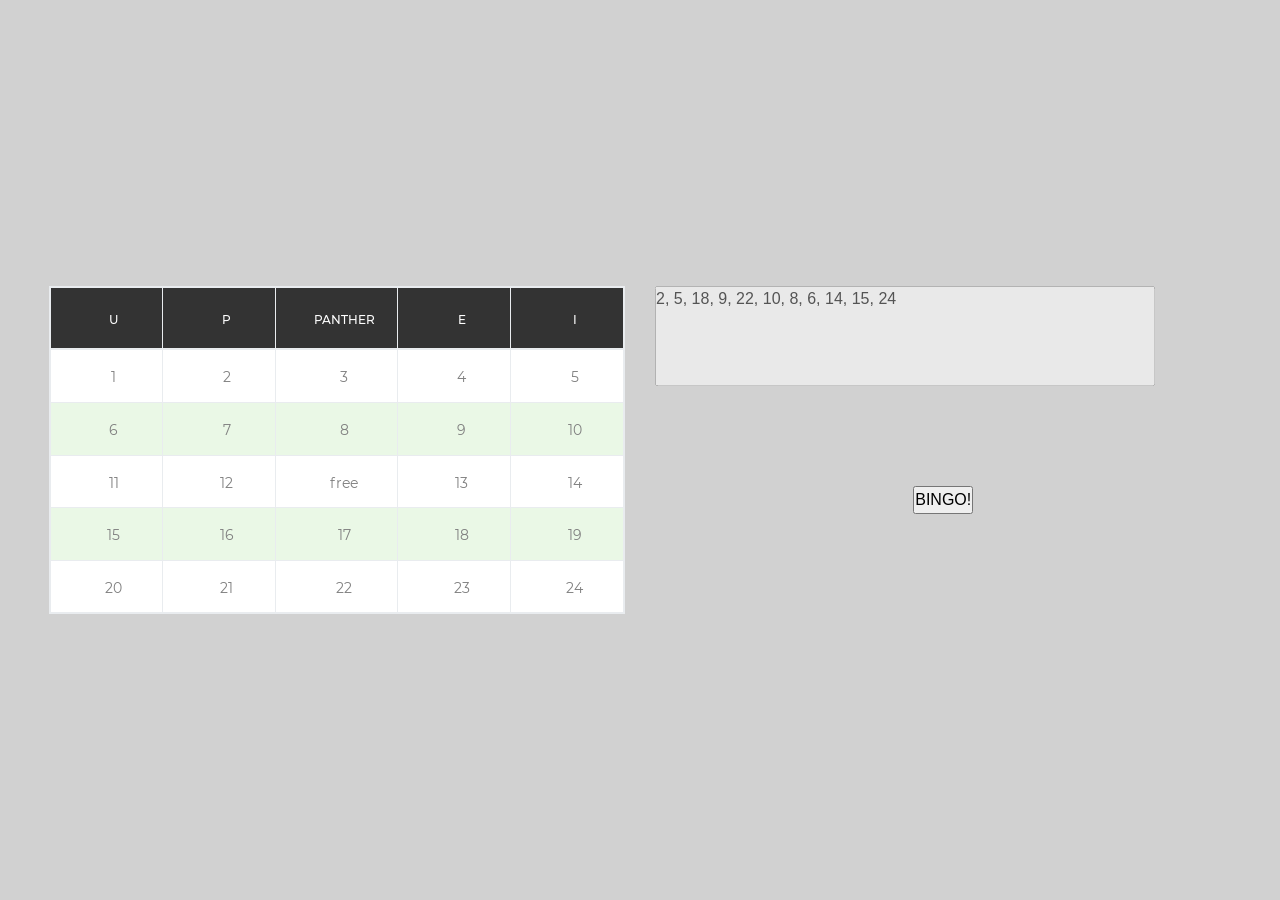
==== index.html @ 962289d4 "Played with layout" ====
<!DOCTYPE html>
<html lang="en">
<head>
	<title>Table V03</title>
	<meta charset="UTF-8">
	<meta name="viewport" content="width=device-width, initial-scale=1">
	<link rel="icon" type="image/png" href="images/icons/favicon.ico"/>
	<link rel="stylesheet" type="text/css" href="vendor/bootstrap/css/bootstrap.min.css">
	<link rel="stylesheet" type="text/css" href="fonts/font-awesome-4.7.0/css/font-awesome.min.css">
	<link rel="stylesheet" type="text/css" href="vendor/animate/animate.css">
	<link rel="stylesheet" type="text/css" href="vendor/select2/select2.min.css">
	<link rel="stylesheet" type="text/css" href="vendor/perfect-scrollbar/perfect-scrollbar.css">
	<link rel="stylesheet" type="text/css" href="css/util.css">
	<link rel="stylesheet" type="text/css" href="css/main.css">

</head>
<body>
	<div class="container-table100">
		<div class="row">
			<div class="col-md-6">
				<div class="table100 ver2 table-bordered">
					<table data-vertable="ver2">
						<thead>
							<tr class="row100 head">
								<th class="column100">U</th>
								<th class="column100">P</th>
								<th class="column100">PANTHER</th>
								<th class="column100">E</th>
								<th class="column100">I</th>
							</tr>
						</thead>
						<tbody>
							<tr class="row100">
								<td class="column100" data-column="column1">1</td>
								<td class="column100" data-column="column2">2</td>
								<td class="column100" data-column="column3">3</td>
								<td class="column100" data-column="column4">4</td>
								<td class="column100" data-column="column5">5</td>
							</tr>

							<tr class="row100">
								<td class="column100" data-column="column1">6</td>
								<td class="column100" data-column="column2">7</td>
								<td class="column100" data-column="column3">8</td>
								<td class="column100" data-column="column4">9</td>
								<td class="column100" data-column="column5">10</td>
							</tr>

							<tr class="row100">
								<td class="column100" data-column="column1">11</td>
								<td class="column100" data-column="column2">12</td>
								<td class="column100" data-column="column3">free</td>
								<td class="column100" data-column="column4">13</td>
								<td class="column100" data-column="column5">14</td>
							</tr>

							<tr class="row100">
								<td class="column100" data-column="column1">15</td>
								<td class="column100" data-column="column2">16</td>
								<td class="column100" data-column="column3">17</td>
								<td class="column100" data-column="column4">18</td>
								<td class="column100" data-column="column5">19</td>
							</tr>

							<tr class="row100">
								<td class="column100" data-column="column1">20</td>
								<td class="column100" data-column="column2">21</td>
								<td class="column100" data-column="column3">22</td>
									<td class="column100" data-column="column4">23</td>
								<td class="column100" data-column="column5">24</td>
							</tr>
						</tbody>
					</table>
				</div>
			</div>
			<div class="col-md-6">
				<textarea disabled="true">2, 5, 18, 9, 22, 10, 8, 6, 14, 15, 24</textarea>
				<div class="bingo-button">				
					<button name="bingo" value="BINGO!">BINGO!</button>
				</div>

			</div>
		</div>
		<!-- <div class="row">
			<div class="col-md-6">
			</div>
		</div> -->
	</div>
	


	<script src="vendor/jquery/jquery-3.2.1.min.js"></script>
	<script src="vendor/bootstrap/js/popper.js"></script>
	<script src="vendor/bootstrap/js/bootstrap.min.js"></script>
	<script src="vendor/select2/select2.min.js"></script>
	<script src="js/main.js"></script>

</body>
</html>
---- vendor/perfect-scrollbar/perfect-scrollbar.css ----
/*
 * Container style
 */
.ps {
  overflow: hidden !important;
  overflow-anchor: none;
  -ms-overflow-style: none;
  touch-action: auto;
  -ms-touch-action: auto;
}

/*
 * Scrollbar rail styles
 */
.ps__rail-x {
  display: none;
  opacity: 0;
  transition: background-color .2s linear, opacity .2s linear;
  -webkit-transition: background-color .2s linear, opacity .2s linear;
  height: 15px;
  /* there must be 'bottom' or 'top' for ps__rail-x */
  bottom: 0px;
  /* please don't change 'position' */
  position: absolute;
}

.ps__rail-y {
  display: none;
  opacity: 0;
  transition: background-color .2s linear, opacity .2s linear;
  -webkit-transition: background-color .2s linear, opacity .2s linear;
  width: 15px;
  /* there must be 'right' or 'left' for ps__rail-y */
  right: 0;
  /* please don't change 'position' */
  position: absolute;
}

.ps--active-x > .ps__rail-x,
.ps--active-y > .ps__rail-y {
  display: block;
  background-color: transparent;
}

.ps:hover > .ps__rail-x,
.ps:hover > .ps__rail-y,
.ps--focus > .ps__rail-x,
.ps--focus > .ps__rail-y,
.ps--scrolling-x > .ps__rail-x,
.ps--scrolling-y > .ps__rail-y {
  opacity: 0.6;
}

.ps__rail-x:hover,
.ps__rail-y:hover,
.ps__rail-x:focus,
.ps__rail-y:focus {
  background-color: #eee;
  opacity: 0.9;
}

/*
 * Scrollbar thumb styles
 */
.ps__thumb-x {
  background-color: #aaa;
  border-radius: 6px;
  transition: background-color .2s linear, height .2s ease-in-out;
  -webkit-transition: background-color .2s linear, height .2s ease-in-out;
  height: 6px;
  /* there must be 'bottom' for ps__thumb-x */
  bottom: 2px;
  /* please don't change 'position' */
  position: absolute;
}

.ps__thumb-y {
  background-color: #aaa;
  border-radius: 6px;
  transition: background-color .2s linear, width .2s ease-in-out;
  -webkit-transition: background-color .2s linear, width .2s ease-in-out;
  width: 6px;
  /* there must be 'right' for ps__thumb-y */
  right: 2px;
  /* please don't change 'position' */
  position: absolute;
}

.ps__rail-x:hover > .ps__thumb-x,
.ps__rail-x:focus > .ps__thumb-x {
  background-color: #999;
  height: 11px;
}

.ps__rail-y:hover > .ps__thumb-y,
.ps__rail-y:focus > .ps__thumb-y {
  background-color: #999;
  width: 11px;
}

/* MS supports */
@supports (-ms-overflow-style: none) {
  .ps {
    overflow: auto !important;
  }
}

@media screen and (-ms-high-contrast: active), (-ms-high-contrast: none) {
  .ps {
    overflow: auto !important;
  }
}
---- css/util.css ----
/*[ FONT SIZE ]
///////////////////////////////////////////////////////////
*/
.fs-1 {font-size: 1px;}
.fs-2 {font-size: 2px;}
.fs-3 {font-size: 3px;}
.fs-4 {font-size: 4px;}
.fs-5 {font-size: 5px;}
.fs-6 {font-size: 6px;}
.fs-7 {font-size: 7px;}
.fs-8 {font-size: 8px;}
.fs-9 {font-size: 9px;}
.fs-10 {font-size: 10px;}
.fs-11 {font-size: 11px;}
.fs-12 {font-size: 12px;}
.fs-13 {font-size: 13px;}
.fs-14 {font-size: 14px;}
.fs-15 {font-size: 15px;}
.fs-16 {font-size: 16px;}
.fs-17 {font-size: 17px;}
.fs-18 {font-size: 18px;}
.fs-19 {font-size: 19px;}
.fs-20 {font-size: 20px;}
.fs-21 {font-size: 21px;}
.fs-22 {font-size: 22px;}
.fs-23 {font-size: 23px;}
.fs-24 {font-size: 24px;}
.fs-25 {font-size: 25px;}
.fs-26 {font-size: 26px;}
.fs-27 {font-size: 27px;}
.fs-28 {font-size: 28px;}
.fs-29 {font-size: 29px;}
.fs-30 {font-size: 30px;}
.fs-31 {font-size: 31px;}
.fs-32 {font-size: 32px;}
.fs-33 {font-size: 33px;}
.fs-34 {font-size: 34px;}
.fs-35 {font-size: 35px;}
.fs-36 {font-size: 36px;}
.fs-37 {font-size: 37px;}
.fs-38 {font-size: 38px;}
.fs-39 {font-size: 39px;}
.fs-40 {font-size: 40px;}
.fs-41 {font-size: 41px;}
.fs-42 {font-size: 42px;}
.fs-43 {font-size: 43px;}
.fs-44 {font-size: 44px;}
.fs-45 {font-size: 45px;}
.fs-46 {font-size: 46px;}
.fs-47 {font-size: 47px;}
.fs-48 {font-size: 48px;}
.fs-49 {font-size: 49px;}
.fs-50 {font-size: 50px;}
.fs-51 {font-size: 51px;}
.fs-52 {font-size: 52px;}
.fs-53 {font-size: 53px;}
.fs-54 {font-size: 54px;}
.fs-55 {font-size: 55px;}
.fs-56 {font-size: 56px;}
.fs-57 {font-size: 57px;}
.fs-58 {font-size: 58px;}
.fs-59 {font-size: 59px;}
.fs-60 {font-size: 60px;}
.fs-61 {font-size: 61px;}
.fs-62 {font-size: 62px;}
.fs-63 {font-size: 63px;}
.fs-64 {font-size: 64px;}
.fs-65 {font-size: 65px;}
.fs-66 {font-size: 66px;}
.fs-67 {font-size: 67px;}
.fs-68 {font-size: 68px;}
.fs-69 {font-size: 69px;}
.fs-70 {font-size: 70px;}
.fs-71 {font-size: 71px;}
.fs-72 {font-size: 72px;}
.fs-73 {font-size: 73px;}
.fs-74 {font-size: 74px;}
.fs-75 {font-size: 75px;}
.fs-76 {font-size: 76px;}
.fs-77 {font-size: 77px;}
.fs-78 {font-size: 78px;}
.fs-79 {font-size: 79px;}
.fs-80 {font-size: 80px;}
.fs-81 {font-size: 81px;}
.fs-82 {font-size: 82px;}
.fs-83 {font-size: 83px;}
.fs-84 {font-size: 84px;}
.fs-85 {font-size: 85px;}
.fs-86 {font-size: 86px;}
.fs-87 {font-size: 87px;}
.fs-88 {font-size: 88px;}
.fs-89 {font-size: 89px;}
.fs-90 {font-size: 90px;}
.fs-91 {font-size: 91px;}
.fs-92 {font-size: 92px;}
.fs-93 {font-size: 93px;}
.fs-94 {font-size: 94px;}
.fs-95 {font-size: 95px;}
.fs-96 {font-size: 96px;}
.fs-97 {font-size: 97px;}
.fs-98 {font-size: 98px;}
.fs-99 {font-size: 99px;}
.fs-100 {font-size: 100px;}
.fs-101 {font-size: 101px;}
.fs-102 {font-size: 102px;}
.fs-103 {font-size: 103px;}
.fs-104 {font-size: 104px;}
.fs-105 {font-size: 105px;}
.fs-106 {font-size: 106px;}
.fs-107 {font-size: 107px;}
.fs-108 {font-size: 108px;}
.fs-109 {font-size: 109px;}
.fs-110 {font-size: 110px;}
.fs-111 {font-size: 111px;}
.fs-112 {font-size: 112px;}
.fs-113 {font-size: 113px;}
.fs-114 {font-size: 114px;}
.fs-115 {font-size: 115px;}
.fs-116 {font-size: 116px;}
.fs-117 {font-size: 117px;}
.fs-118 {font-size: 118px;}
.fs-119 {font-size: 119px;}
.fs-120 {font-size: 120px;}
.fs-121 {font-size: 121px;}
.fs-122 {font-size: 122px;}
.fs-123 {font-size: 123px;}
.fs-124 {font-size: 124px;}
.fs-125 {font-size: 125px;}
.fs-126 {font-size: 126px;}
.fs-127 {font-size: 127px;}
.fs-128 {font-size: 128px;}
.fs-129 {font-size: 129px;}
.fs-130 {font-size: 130px;}
.fs-131 {font-size: 131px;}
.fs-132 {font-size: 132px;}
.fs-133 {font-size: 133px;}
.fs-134 {font-size: 134px;}
.fs-135 {font-size: 135px;}
.fs-136 {font-size: 136px;}
.fs-137 {font-size: 137px;}
.fs-138 {font-size: 138px;}
.fs-139 {font-size: 139px;}
.fs-140 {font-size: 140px;}
.fs-141 {font-size: 141px;}
.fs-142 {font-size: 142px;}
.fs-143 {font-size: 143px;}
.fs-144 {font-size: 144px;}
.fs-145 {font-size: 145px;}
.fs-146 {font-size: 146px;}
.fs-147 {font-size: 147px;}
.fs-148 {font-size: 148px;}
.fs-149 {font-size: 149px;}
.fs-150 {font-size: 150px;}
.fs-151 {font-size: 151px;}
.fs-152 {font-size: 152px;}
.fs-153 {font-size: 153px;}
.fs-154 {font-size: 154px;}
.fs-155 {font-size: 155px;}
.fs-156 {font-size: 156px;}
.fs-157 {font-size: 157px;}
.fs-158 {font-size: 158px;}
.fs-159 {font-size: 159px;}
.fs-160 {font-size: 160px;}
.fs-161 {font-size: 161px;}
.fs-162 {font-size: 162px;}
.fs-163 {font-size: 163px;}
.fs-164 {font-size: 164px;}
.fs-165 {font-size: 165px;}
.fs-166 {font-size: 166px;}
.fs-167 {font-size: 167px;}
.fs-168 {font-size: 168px;}
.fs-169 {font-size: 169px;}
.fs-170 {font-size: 170px;}
.fs-171 {font-size: 171px;}
.fs-172 {font-size: 172px;}
.fs-173 {font-size: 173px;}
.fs-174 {font-size: 174px;}
.fs-175 {font-size: 175px;}
.fs-176 {font-size: 176px;}
.fs-177 {font-size: 177px;}
.fs-178 {font-size: 178px;}
.fs-179 {font-size: 179px;}
.fs-180 {font-size: 180px;}
.fs-181 {font-size: 181px;}
.fs-182 {font-size: 182px;}
.fs-183 {font-size: 183px;}
.fs-184 {font-size: 184px;}
.fs-185 {font-size: 185px;}
.fs-186 {font-size: 186px;}
.fs-187 {font-size: 187px;}
.fs-188 {font-size: 188px;}
.fs-189 {font-size: 189px;}
.fs-190 {font-size: 190px;}
.fs-191 {font-size: 191px;}
.fs-192 {font-size: 192px;}
.fs-193 {font-size: 193px;}
.fs-194 {font-size: 194px;}
.fs-195 {font-size: 195px;}
.fs-196 {font-size: 196px;}
.fs-197 {font-size: 197px;}
.fs-198 {font-size: 198px;}
.fs-199 {font-size: 199px;}
.fs-200 {font-size: 200px;}

/*[ PADDING ]
///////////////////////////////////////////////////////////
*/
.p-t-0 {padding-top: 0px;}
.p-t-1 {padding-top: 1px;}
.p-t-2 {padding-top: 2px;}
.p-t-3 {padding-top: 3px;}
.p-t-4 {padding-top: 4px;}
.p-t-5 {padding-top: 5px;}
.p-t-6 {padding-top: 6px;}
.p-t-7 {padding-top: 7px;}
.p-t-8 {padding-top: 8px;}
.p-t-9 {padding-top: 9px;}
.p-t-10 {padding-top: 10px;}
.p-t-11 {padding-top: 11px;}
.p-t-12 {padding-top: 12px;}
.p-t-13 {padding-top: 13px;}
.p-t-14 {padding-top: 14px;}
.p-t-15 {padding-top: 15px;}
.p-t-16 {padding-top: 16px;}
.p-t-17 {padding-top: 17px;}
.p-t-18 {padding-top: 18px;}
.p-t-19 {padding-top: 19px;}
.p-t-20 {padding-top: 20px;}
.p-t-21 {padding-top: 21px;}
.p-t-22 {padding-top: 22px;}
.p-t-23 {padding-top: 23px;}
.p-t-24 {padding-top: 24px;}
.p-t-25 {padding-top: 25px;}
.p-t-26 {padding-top: 26px;}
.p-t-27 {padding-top: 27px;}
.p-t-28 {padding-top: 28px;}
.p-t-29 {padding-top: 29px;}
.p-t-30 {padding-top: 30px;}
.p-t-31 {padding-top: 31px;}
.p-t-32 {padding-top: 32px;}
.p-t-33 {padding-top: 33px;}
.p-t-34 {padding-top: 34px;}
.p-t-35 {padding-top: 35px;}
.p-t-36 {padding-top: 36px;}
.p-t-37 {padding-top: 37px;}
.p-t-38 {padding-top: 38px;}
.p-t-39 {padding-top: 39px;}
.p-t-40 {padding-top: 40px;}
.p-t-41 {padding-top: 41px;}
.p-t-42 {padding-top: 42px;}
.p-t-43 {padding-top: 43px;}
.p-t-44 {padding-top: 44px;}
.p-t-45 {padding-top: 45px;}
.p-t-46 {padding-top: 46px;}
.p-t-47 {padding-top: 47px;}
.p-t-48 {padding-top: 48px;}
.p-t-49 {padding-top: 49px;}
.p-t-50 {padding-top: 50px;}
.p-t-51 {padding-top: 51px;}
.p-t-52 {padding-top: 52px;}
.p-t-53 {padding-top: 53px;}
.p-t-54 {padding-top: 54px;}
.p-t-55 {padding-top: 55px;}
.p-t-56 {padding-top: 56px;}
.p-t-57 {padding-top: 57px;}
.p-t-58 {padding-top: 58px;}
.p-t-59 {padding-top: 59px;}
.p-t-60 {padding-top: 60px;}
.p-t-61 {padding-top: 61px;}
.p-t-62 {padding-top: 62px;}
.p-t-63 {padding-top: 63px;}
.p-t-64 {padding-top: 64px;}
.p-t-65 {padding-top: 65px;}
.p-t-66 {padding-top: 66px;}
.p-t-67 {padding-top: 67px;}
.p-t-68 {padding-top: 68px;}
.p-t-69 {padding-top: 69px;}
.p-t-70 {padding-top: 70px;}
.p-t-71 {padding-top: 71px;}
.p-t-72 {padding-top: 72px;}
.p-t-73 {padding-top: 73px;}
.p-t-74 {padding-top: 74px;}
.p-t-75 {padding-top: 75px;}
.p-t-76 {padding-top: 76px;}
.p-t-77 {padding-top: 77px;}
.p-t-78 {padding-top: 78px;}
.p-t-79 {padding-top: 79px;}
.p-t-80 {padding-top: 80px;}
.p-t-81 {padding-top: 81px;}
.p-t-82 {padding-top: 82px;}
.p-t-83 {padding-top: 83px;}
.p-t-84 {padding-top: 84px;}
.p-t-85 {padding-top: 85px;}
.p-t-86 {padding-top: 86px;}
.p-t-87 {padding-top: 87px;}
.p-t-88 {padding-top: 88px;}
.p-t-89 {padding-top: 89px;}
.p-t-90 {padding-top: 90px;}
.p-t-91 {padding-top: 91px;}
.p-t-92 {padding-top: 92px;}
.p-t-93 {padding-top: 93px;}
.p-t-94 {padding-top: 94px;}
.p-t-95 {padding-top: 95px;}
.p-t-96 {padding-top: 96px;}
.p-t-97 {padding-top: 97px;}
.p-t-98 {padding-top: 98px;}
.p-t-99 {padding-top: 99px;}
.p-t-100 {padding-top: 100px;}
.p-t-101 {padding-top: 101px;}
.p-t-102 {padding-top: 102px;}
.p-t-103 {padding-top: 103px;}
.p-t-104 {padding-top: 104px;}
.p-t-105 {padding-top: 105px;}
.p-t-106 {padding-top: 106px;}
.p-t-107 {padding-top: 107px;}
.p-t-108 {padding-top: 108px;}
.p-t-109 {padding-top: 109px;}
.p-t-110 {padding-top: 110px;}
.p-t-111 {padding-top: 111px;}
.p-t-112 {padding-top: 112px;}
.p-t-113 {padding-top: 113px;}
.p-t-114 {padding-top: 114px;}
.p-t-115 {padding-top: 115px;}
.p-t-116 {padding-top: 116px;}
.p-t-117 {padding-top: 117px;}
.p-t-118 {padding-top: 118px;}
.p-t-119 {padding-top: 119px;}
.p-t-120 {padding-top: 120px;}
.p-t-121 {padding-top: 121px;}
.p-t-122 {padding-top: 122px;}
.p-t-123 {padding-top: 123px;}
.p-t-124 {padding-top: 124px;}
.p-t-125 {padding-top: 125px;}
.p-t-126 {padding-top: 126px;}
.p-t-127 {padding-top: 127px;}
.p-t-128 {padding-top: 128px;}
.p-t-129 {padding-top: 129px;}
.p-t-130 {padding-top: 130px;}
.p-t-131 {padding-top: 131px;}
.p-t-132 {padding-top: 132px;}
.p-t-133 {padding-top: 133px;}
.p-t-134 {padding-top: 134px;}
.p-t-135 {padding-top: 135px;}
.p-t-136 {padding-top: 136px;}
.p-t-137 {padding-top: 137px;}
.p-t-138 {padding-top: 138px;}
.p-t-139 {padding-top: 139px;}
.p-t-140 {padding-top: 140px;}
.p-t-141 {padding-top: 141px;}
.p-t-142 {padding-top: 142px;}
.p-t-143 {padding-top: 143px;}
.p-t-144 {padding-top: 144px;}
.p-t-145 {padding-top: 145px;}
.p-t-146 {padding-top: 146px;}
.p-t-147 {padding-top: 147px;}
.p-t-148 {padding-top: 148px;}
.p-t-149 {padding-top: 149px;}
.p-t-150 {padding-top: 150px;}
.p-t-151 {padding-top: 151px;}
.p-t-152 {padding-top: 152px;}
.p-t-153 {padding-top: 153px;}
.p-t-154 {padding-top: 154px;}
.p-t-155 {padding-top: 155px;}
.p-t-156 {padding-top: 156px;}
.p-t-157 {padding-top: 157px;}
.p-t-158 {padding-top: 158px;}
.p-t-159 {padding-top: 159px;}
.p-t-160 {padding-top: 160px;}
.p-t-161 {padding-top: 161px;}
.p-t-162 {padding-top: 162px;}
.p-t-163 {padding-top: 163px;}
.p-t-164 {padding-top: 164px;}
.p-t-165 {padding-top: 165px;}
.p-t-166 {padding-top: 166px;}
.p-t-167 {padding-top: 167px;}
.p-t-168 {padding-top: 168px;}
.p-t-169 {padding-top: 169px;}
.p-t-170 {padding-top: 170px;}
.p-t-171 {padding-top: 171px;}
.p-t-172 {padding-top: 172px;}
.p-t-173 {padding-top: 173px;}
.p-t-174 {padding-top: 174px;}
.p-t-175 {padding-top: 175px;}
.p-t-176 {padding-top: 176px;}
.p-t-177 {padding-top: 177px;}
.p-t-178 {padding-top: 178px;}
.p-t-179 {padding-top: 179px;}
.p-t-180 {padding-top: 180px;}
.p-t-181 {padding-top: 181px;}
.p-t-182 {padding-top: 182px;}
.p-t-183 {padding-top: 183px;}
.p-t-184 {padding-top: 184px;}
.p-t-185 {padding-top: 185px;}
.p-t-186 {padding-top: 186px;}
.p-t-187 {padding-top: 187px;}
.p-t-188 {padding-top: 188px;}
.p-t-189 {padding-top: 189px;}
.p-t-190 {padding-top: 190px;}
.p-t-191 {padding-top: 191px;}
.p-t-192 {padding-top: 192px;}
.p-t-193 {padding-top: 193px;}
.p-t-194 {padding-top: 194px;}
.p-t-195 {padding-top: 195px;}
.p-t-196 {padding-top: 196px;}
.p-t-197 {padding-top: 197px;}
.p-t-198 {padding-top: 198px;}
.p-t-199 {padding-top: 199px;}
.p-t-200 {padding-top: 200px;}
.p-t-201 {padding-top: 201px;}
.p-t-202 {padding-top: 202px;}
.p-t-203 {padding-top: 203px;}
.p-t-204 {padding-top: 204px;}
.p-t-205 {padding-top: 205px;}
.p-t-206 {padding-top: 206px;}
.p-t-207 {padding-top: 207px;}
.p-t-208 {padding-top: 208px;}
.p-t-209 {padding-top: 209px;}
.p-t-210 {padding-top: 210px;}
.p-t-211 {padding-top: 211px;}
.p-t-212 {padding-top: 212px;}
.p-t-213 {padding-top: 213px;}
.p-t-214 {padding-top: 214px;}
.p-t-215 {padding-top: 215px;}
.p-t-216 {padding-top: 216px;}
.p-t-217 {padding-top: 217px;}
.p-t-218 {padding-top: 218px;}
.p-t-219 {padding-top: 219px;}
.p-t-220 {padding-top: 220px;}
.p-t-221 {padding-top: 221px;}
.p-t-222 {padding-top: 222px;}
.p-t-223 {padding-top: 223px;}
.p-t-224 {padding-top: 224px;}
.p-t-225 {padding-top: 225px;}
.p-t-226 {padding-top: 226px;}
.p-t-227 {padding-top: 227px;}
.p-t-228 {padding-top: 228px;}
.p-t-229 {padding-top: 229px;}
.p-t-230 {padding-top: 230px;}
.p-t-231 {padding-top: 231px;}
.p-t-232 {padding-top: 232px;}
.p-t-233 {padding-top: 233px;}
.p-t-234 {padding-top: 234px;}
.p-t-235 {padding-top: 235px;}
.p-t-236 {padding-top: 236px;}
.p-t-237 {padding-top: 237px;}
.p-t-238 {padding-top: 238px;}
.p-t-239 {padding-top: 239px;}
.p-t-240 {padding-top: 240px;}
.p-t-241 {padding-top: 241px;}
.p-t-242 {padding-top: 242px;}
.p-t-243 {padding-top: 243px;}
.p-t-244 {padding-top: 244px;}
.p-t-245 {padding-top: 245px;}
.p-t-246 {padding-top: 246px;}
.p-t-247 {padding-top: 247px;}
.p-t-248 {padding-top: 248px;}
.p-t-249 {padding-top: 249px;}
.p-t-250 {padding-top: 250px;}
.p-b-0 {padding-bottom: 0px;}
.p-b-1 {padding-bottom: 1px;}
.p-b-2 {padding-bottom: 2px;}
.p-b-3 {padding-bottom: 3px;}
.p-b-4 {padding-bottom: 4px;}
.p-b-5 {padding-bottom: 5px;}
.p-b-6 {padding-bottom: 6px;}
.p-b-7 {padding-bottom: 7px;}
.p-b-8 {padding-bottom: 8px;}
.p-b-9 {padding-bottom: 9px;}
.p-b-10 {padding-bottom: 10px;}
.p-b-11 {padding-bottom: 11px;}
.p-b-12 {padding-bottom: 12px;}
.p-b-13 {padding-bottom: 13px;}
.p-b-14 {padding-bottom: 14px;}
.p-b-15 {padding-bottom: 15px;}
.p-b-16 {padding-bottom: 16px;}
.p-b-17 {padding-bottom: 17px;}
.p-b-18 {padding-bottom: 18px;}
.p-b-19 {padding-bottom: 19px;}
.p-b-20 {padding-bottom: 20px;}
.p-b-21 {padding-bottom: 21px;}
.p-b-22 {padding-bottom: 22px;}
.p-b-23 {padding-bottom: 23px;}
.p-b-24 {padding-bottom: 24px;}
.p-b-25 {padding-bottom: 25px;}
.p-b-26 {padding-bottom: 26px;}
.p-b-27 {padding-bottom: 27px;}
.p-b-28 {padding-bottom: 28px;}
.p-b-29 {padding-bottom: 29px;}
.p-b-30 {padding-bottom: 30px;}
.p-b-31 {padding-bottom: 31px;}
.p-b-32 {padding-bottom: 32px;}
.p-b-33 {padding-bottom: 33px;}
.p-b-34 {padding-bottom: 34px;}
.p-b-35 {padding-bottom: 35px;}
.p-b-36 {padding-bottom: 36px;}
.p-b-37 {padding-bottom: 37px;}
.p-b-38 {padding-bottom: 38px;}
.p-b-39 {padding-bottom: 39px;}
.p-b-40 {padding-bottom: 40px;}
.p-b-41 {padding-bottom: 41px;}
.p-b-42 {padding-bottom: 42px;}
.p-b-43 {padding-bottom: 43px;}
.p-b-44 {padding-bottom: 44px;}
.p-b-45 {padding-bottom: 45px;}
.p-b-46 {padding-bottom: 46px;}
.p-b-47 {padding-bottom: 47px;}
.p-b-48 {padding-bottom: 48px;}
.p-b-49 {padding-bottom: 49px;}
.p-b-50 {padding-bottom: 50px;}
.p-b-51 {padding-bottom: 51px;}
.p-b-52 {padding-bottom: 52px;}
.p-b-53 {padding-bottom: 53px;}
.p-b-54 {padding-bottom: 54px;}
.p-b-55 {padding-bottom: 55px;}
.p-b-56 {padding-bottom: 56px;}
.p-b-57 {padding-bottom: 57px;}
.p-b-58 {padding-bottom: 58px;}
.p-b-59 {padding-bottom: 59px;}
.p-b-60 {padding-bottom: 60px;}
.p-b-61 {padding-bottom: 61px;}
.p-b-62 {padding-bottom: 62px;}
.p-b-63 {padding-bottom: 63px;}
.p-b-64 {padding-bottom: 64px;}
.p-b-65 {padding-bottom: 65px;}
.p-b-66 {padding-bottom: 66px;}
.p-b-67 {padding-bottom: 67px;}
.p-b-68 {padding-bottom: 68px;}
.p-b-69 {padding-bottom: 69px;}
.p-b-70 {padding-bottom: 70px;}
.p-b-71 {padding-bottom: 71px;}
.p-b-72 {padding-bottom: 72px;}
.p-b-73 {padding-bottom: 73px;}
.p-b-74 {padding-bottom: 74px;}
.p-b-75 {padding-bottom: 75px;}
.p-b-76 {padding-bottom: 76px;}
.p-b-77 {padding-bottom: 77px;}
.p-b-78 {padding-bottom: 78px;}
.p-b-79 {padding-bottom: 79px;}
.p-b-80 {padding-bottom: 80px;}
.p-b-81 {padding-bottom: 81px;}
.p-b-82 {padding-bottom: 82px;}
.p-b-83 {padding-bottom: 83px;}
.p-b-84 {padding-bottom: 84px;}
.p-b-85 {padding-bottom: 85px;}
.p-b-86 {padding-bottom: 86px;}
.p-b-87 {padding-bottom: 87px;}
.p-b-88 {padding-bottom: 88px;}
.p-b-89 {padding-bottom: 89px;}
.p-b-90 {padding-bottom: 90px;}
.p-b-91 {padding-bottom: 91px;}
.p-b-92 {padding-bottom: 92px;}
.p-b-93 {padding-bottom: 93px;}
.p-b-94 {padding-bottom: 94px;}
.p-b-95 {padding-bottom: 95px;}
.p-b-96 {padding-bottom: 96px;}
.p-b-97 {padding-bottom: 97px;}
.p-b-98 {padding-bottom: 98px;}
.p-b-99 {padding-bottom: 99px;}
.p-b-100 {padding-bottom: 100px;}
.p-b-101 {padding-bottom: 101px;}
.p-b-102 {padding-bottom: 102px;}
.p-b-103 {padding-bottom: 103px;}
.p-b-104 {padding-bottom: 104px;}
.p-b-105 {padding-bottom: 105px;}
.p-b-106 {padding-bottom: 106px;}
.p-b-107 {padding-bottom: 107px;}
.p-b-108 {padding-bottom: 108px;}
.p-b-109 {padding-bottom: 109px;}
.p-b-110 {padding-bottom: 110px;}
.p-b-111 {padding-bottom: 111px;}
.p-b-112 {padding-bottom: 112px;}
.p-b-113 {padding-bottom: 113px;}
.p-b-114 {padding-bottom: 114px;}
.p-b-115 {padding-bottom: 115px;}
.p-b-116 {padding-bottom: 116px;}
.p-b-117 {padding-bottom: 117px;}
.p-b-118 {padding-bottom: 118px;}
.p-b-119 {padding-bottom: 119px;}
.p-b-120 {padding-bottom: 120px;}
.p-b-121 {padding-bottom: 121px;}
.p-b-122 {padding-bottom: 122px;}
.p-b-123 {padding-bottom: 123px;}
.p-b-124 {padding-bottom: 124px;}
.p-b-125 {padding-bottom: 125px;}
.p-b-126 {padding-bottom: 126px;}
.p-b-127 {padding-bottom: 127px;}
.p-b-128 {padding-bottom: 128px;}
.p-b-129 {padding-bottom: 129px;}
.p-b-130 {padding-bottom: 130px;}
.p-b-131 {padding-bottom: 131px;}
.p-b-132 {padding-bottom: 132px;}
.p-b-133 {padding-bottom: 133px;}
.p-b-134 {padding-bottom: 134px;}
.p-b-135 {padding-bottom: 135px;}
.p-b-136 {padding-bottom: 136px;}
.p-b-137 {padding-bottom: 137px;}
.p-b-138 {padding-bottom: 138px;}
.p-b-139 {padding-bottom: 139px;}
.p-b-140 {padding-bottom: 140px;}
.p-b-141 {padding-bottom: 141px;}
.p-b-142 {padding-bottom: 142px;}
.p-b-143 {padding-bottom: 143px;}
.p-b-144 {padding-bottom: 144px;}
.p-b-145 {padding-bottom: 145px;}
.p-b-146 {padding-bottom: 146px;}
.p-b-147 {padding-bottom: 147px;}
.p-b-148 {padding-bottom: 148px;}
.p-b-149 {padding-bottom: 149px;}
.p-b-150 {padding-bottom: 150px;}
.p-b-151 {padding-bottom: 151px;}
.p-b-152 {padding-bottom: 152px;}
.p-b-153 {padding-bottom: 153px;}
.p-b-154 {padding-bottom: 154px;}
.p-b-155 {padding-bottom: 155px;}
.p-b-156 {padding-bottom: 156px;}
.p-b-157 {padding-bottom: 157px;}
.p-b-158 {padding-bottom: 158px;}
.p-b-159 {padding-bottom: 159px;}
.p-b-160 {padding-bottom: 160px;}
.p-b-161 {padding-bottom: 161px;}
.p-b-162 {padding-bottom: 162px;}
.p-b-163 {padding-bottom: 163px;}
.p-b-164 {padding-bottom: 164px;}
.p-b-165 {padding-bottom: 165px;}
.p-b-166 {padding-bottom: 166px;}
.p-b-167 {padding-bottom: 167px;}
.p-b-168 {padding-bottom: 168px;}
.p-b-169 {padding-bottom: 169px;}
.p-b-170 {padding-bottom: 170px;}
.p-b-171 {padding-bottom: 171px;}
.p-b-172 {padding-bottom: 172px;}
.p-b-173 {padding-bottom: 173px;}
.p-b-174 {padding-bottom: 174px;}
.p-b-175 {padding-bottom: 175px;}
.p-b-176 {padding-bottom: 176px;}
.p-b-177 {padding-bottom: 177px;}
.p-b-178 {padding-bottom: 178px;}
.p-b-179 {padding-bottom: 179px;}
.p-b-180 {padding-bottom: 180px;}
.p-b-181 {padding-bottom: 181px;}
.p-b-182 {padding-bottom: 182px;}
.p-b-183 {padding-bottom: 183px;}
.p-b-184 {padding-bottom: 184px;}
.p-b-185 {padding-bottom: 185px;}
.p-b-186 {padding-bottom: 186px;}
.p-b-187 {padding-bottom: 187px;}
.p-b-188 {padding-bottom: 188px;}
.p-b-189 {padding-bottom: 189px;}
.p-b-190 {padding-bottom: 190px;}
.p-b-191 {padding-bottom: 191px;}
.p-b-192 {padding-bottom: 192px;}
.p-b-193 {padding-bottom: 193px;}
.p-b-194 {padding-bottom: 194px;}
.p-b-195 {padding-bottom: 195px;}
.p-b-196 {padding-bottom: 196px;}
.p-b-197 {padding-bottom: 197px;}
.p-b-198 {padding-bottom: 198px;}
.p-b-199 {padding-bottom: 199px;}
.p-b-200 {padding-bottom: 200px;}
.p-b-201 {padding-bottom: 201px;}
.p-b-202 {padding-bottom: 202px;}
.p-b-203 {padding-bottom: 203px;}
.p-b-204 {padding-bottom: 204px;}
.p-b-205 {padding-bottom: 205px;}
.p-b-206 {padding-bottom: 206px;}
.p-b-207 {padding-bottom: 207px;}
.p-b-208 {padding-bottom: 208px;}
.p-b-209 {padding-bottom: 209px;}
.p-b-210 {padding-bottom: 210px;}
.p-b-211 {padding-bottom: 211px;}
.p-b-212 {padding-bottom: 212px;}
.p-b-213 {padding-bottom: 213px;}
.p-b-214 {padding-bottom: 214px;}
.p-b-215 {padding-bottom: 215px;}
.p-b-216 {padding-bottom: 216px;}
.p-b-217 {padding-bottom: 217px;}
.p-b-218 {padding-bottom: 218px;}
.p-b-219 {padding-bottom: 219px;}
.p-b-220 {padding-bottom: 220px;}
.p-b-221 {padding-bottom: 221px;}
.p-b-222 {padding-bottom: 222px;}
.p-b-223 {padding-bottom: 223px;}
.p-b-224 {padding-bottom: 224px;}
.p-b-225 {padding-bottom: 225px;}
.p-b-226 {padding-bottom: 226px;}
.p-b-227 {padding-bottom: 227px;}
.p-b-228 {padding-bottom: 228px;}
.p-b-229 {padding-bottom: 229px;}
.p-b-230 {padding-bottom: 230px;}
.p-b-231 {padding-bottom: 231px;}
.p-b-232 {padding-bottom: 232px;}
.p-b-233 {padding-bottom: 233px;}
.p-b-234 {padding-bottom: 234px;}
.p-b-235 {padding-bottom: 235px;}
.p-b-236 {padding-bottom: 236px;}
.p-b-237 {padding-bottom: 237px;}
.p-b-238 {padding-bottom: 238px;}
.p-b-239 {padding-bottom: 239px;}
.p-b-240 {padding-bottom: 240px;}
.p-b-241 {padding-bottom: 241px;}
.p-b-242 {padding-bottom: 242px;}
.p-b-243 {padding-bottom: 243px;}
.p-b-244 {padding-bottom: 244px;}
.p-b-245 {padding-bottom: 245px;}
.p-b-246 {padding-bottom: 246px;}
.p-b-247 {padding-bottom: 247px;}
.p-b-248 {padding-bottom: 248px;}
.p-b-249 {padding-bottom: 249px;}
.p-b-250 {padding-bottom: 250px;}
.p-l-0 {padding-left: 0px;}
.p-l-1 {padding-left: 1px;}
.p-l-2 {padding-left: 2px;}
.p-l-3 {padding-left: 3px;}
.p-l-4 {padding-left: 4px;}
.p-l-5 {padding-left: 5px;}
.p-l-6 {padding-left: 6px;}
.p-l-7 {padding-left: 7px;}
.p-l-8 {padding-left: 8px;}
.p-l-9 {padding-left: 9px;}
.p-l-10 {padding-left: 10px;}
.p-l-11 {padding-left: 11px;}
.p-l-12 {padding-left: 12px;}
.p-l-13 {padding-left: 13px;}
.p-l-14 {padding-left: 14px;}
.p-l-15 {padding-left: 15px;}
.p-l-16 {padding-left: 16px;}
.p-l-17 {padding-left: 17px;}
.p-l-18 {padding-left: 18px;}
.p-l-19 {padding-left: 19px;}
.p-l-20 {padding-left: 20px;}
.p-l-21 {padding-left: 21px;}
.p-l-22 {padding-left: 22px;}
.p-l-23 {padding-left: 23px;}
.p-l-24 {padding-left: 24px;}
.p-l-25 {padding-left: 25px;}
.p-l-26 {padding-left: 26px;}
.p-l-27 {padding-left: 27px;}
.p-l-28 {padding-left: 28px;}
.p-l-29 {padding-left: 29px;}
.p-l-30 {padding-left: 30px;}
.p-l-31 {padding-left: 31px;}
.p-l-32 {padding-left: 32px;}
.p-l-33 {padding-left: 33px;}
.p-l-34 {padding-left: 34px;}
.p-l-35 {padding-left: 35px;}
.p-l-36 {padding-left: 36px;}
.p-l-37 {padding-left: 37px;}
.p-l-38 {padding-left: 38px;}
.p-l-39 {padding-left: 39px;}
.p-l-40 {padding-left: 40px;}
.p-l-41 {padding-left: 41px;}
.p-l-42 {padding-left: 42px;}
.p-l-43 {padding-left: 43px;}
.p-l-44 {padding-left: 44px;}
.p-l-45 {padding-left: 45px;}
.p-l-46 {padding-left: 46px;}
.p-l-47 {padding-left: 47px;}
.p-l-48 {padding-left: 48px;}
.p-l-49 {padding-left: 49px;}
.p-l-50 {padding-left: 50px;}
.p-l-51 {padding-left: 51px;}
.p-l-52 {padding-left: 52px;}
.p-l-53 {padding-left: 53px;}
.p-l-54 {padding-left: 54px;}
.p-l-55 {padding-left: 55px;}
.p-l-56 {padding-left: 56px;}
.p-l-57 {padding-left: 57px;}
.p-l-58 {padding-left: 58px;}
.p-l-59 {padding-left: 59px;}
.p-l-60 {padding-left: 60px;}
.p-l-61 {padding-left: 61px;}
.p-l-62 {padding-left: 62px;}
.p-l-63 {padding-left: 63px;}
.p-l-64 {padding-left: 64px;}
.p-l-65 {padding-left: 65px;}
.p-l-66 {padding-left: 66px;}
.p-l-67 {padding-left: 67px;}
.p-l-68 {padding-left: 68px;}
.p-l-69 {padding-left: 69px;}
.p-l-70 {padding-left: 70px;}
.p-l-71 {padding-left: 71px;}
.p-l-72 {padding-left: 72px;}
.p-l-73 {padding-left: 73px;}
.p-l-74 {padding-left: 74px;}
.p-l-75 {padding-left: 75px;}
.p-l-76 {padding-left: 76px;}
.p-l-77 {padding-left: 77px;}
.p-l-78 {padding-left: 78px;}
.p-l-79 {padding-left: 79px;}
.p-l-80 {padding-left: 80px;}
.p-l-81 {padding-left: 81px;}
.p-l-82 {padding-left: 82px;}
.p-l-83 {padding-left: 83px;}
.p-l-84 {padding-left: 84px;}
.p-l-85 {padding-left: 85px;}
.p-l-86 {padding-left: 86px;}
.p-l-87 {padding-left: 87px;}
.p-l-88 {padding-left: 88px;}
.p-l-89 {padding-left: 89px;}
.p-l-90 {padding-left: 90px;}
.p-l-91 {padding-left: 91px;}
.p-l-92 {padding-left: 92px;}
.p-l-93 {padding-left: 93px;}
.p-l-94 {padding-left: 94px;}
.p-l-95 {padding-left: 95px;}
.p-l-96 {padding-left: 96px;}
.p-l-97 {padding-left: 97px;}
.p-l-98 {padding-left: 98px;}
.p-l-99 {padding-left: 99px;}
.p-l-100 {padding-left: 100px;}
.p-l-101 {padding-left: 101px;}
.p-l-102 {padding-left: 102px;}
.p-l-103 {padding-left: 103px;}
.p-l-104 {padding-left: 104px;}
.p-l-105 {padding-left: 105px;}
.p-l-106 {padding-left: 106px;}
.p-l-107 {padding-left: 107px;}
.p-l-108 {padding-left: 108px;}
.p-l-109 {padding-left: 109px;}
.p-l-110 {padding-left: 110px;}
.p-l-111 {padding-left: 111px;}
.p-l-112 {padding-left: 112px;}
.p-l-113 {padding-left: 113px;}
.p-l-114 {padding-left: 114px;}
.p-l-115 {padding-left: 115px;}
.p-l-116 {padding-left: 116px;}
.p-l-117 {padding-left: 117px;}
.p-l-118 {padding-left: 118px;}
.p-l-119 {padding-left: 119px;}
.p-l-120 {padding-left: 120px;}
.p-l-121 {padding-left: 121px;}
.p-l-122 {padding-left: 122px;}
.p-l-123 {padding-left: 123px;}
.p-l-124 {padding-left: 124px;}
.p-l-125 {padding-left: 125px;}
.p-l-126 {padding-left: 126px;}
.p-l-127 {padding-left: 127px;}
.p-l-128 {padding-left: 128px;}
.p-l-129 {padding-left: 129px;}
.p-l-130 {padding-left: 130px;}
.p-l-131 {padding-left: 131px;}
.p-l-132 {padding-left: 132px;}
.p-l-133 {padding-left: 133px;}
.p-l-134 {padding-left: 134px;}
.p-l-135 {padding-left: 135px;}
.p-l-136 {padding-left: 136px;}
.p-l-137 {padding-left: 137px;}
.p-l-138 {padding-left: 138px;}
.p-l-139 {padding-left: 139px;}
.p-l-140 {padding-left: 140px;}
.p-l-141 {padding-left: 141px;}
.p-l-142 {padding-left: 142px;}
.p-l-143 {padding-left: 143px;}
.p-l-144 {padding-left: 144px;}
.p-l-145 {padding-left: 145px;}
.p-l-146 {padding-left: 146px;}
.p-l-147 {padding-left: 147px;}
.p-l-148 {padding-left: 148px;}
.p-l-149 {padding-left: 149px;}
.p-l-150 {padding-left: 150px;}
.p-l-151 {padding-left: 151px;}
.p-l-152 {padding-left: 152px;}
.p-l-153 {padding-left: 153px;}
.p-l-154 {padding-left: 154px;}
.p-l-155 {padding-left: 155px;}
.p-l-156 {padding-left: 156px;}
.p-l-157 {padding-left: 157px;}
.p-l-158 {padding-left: 158px;}
.p-l-159 {padding-left: 159px;}
.p-l-160 {padding-left: 160px;}
.p-l-161 {padding-left: 161px;}
.p-l-162 {padding-left: 162px;}
.p-l-163 {padding-left: 163px;}
.p-l-164 {padding-left: 164px;}
.p-l-165 {padding-left: 165px;}
.p-l-166 {padding-left: 166px;}
.p-l-167 {padding-left: 167px;}
.p-l-168 {padding-left: 168px;}
.p-l-169 {padding-left: 169px;}
.p-l-170 {padding-left: 170px;}
.p-l-171 {padding-left: 171px;}
.p-l-172 {padding-left: 172px;}
.p-l-173 {padding-left: 173px;}
.p-l-174 {padding-left: 174px;}
.p-l-175 {padding-left: 175px;}
.p-l-176 {padding-left: 176px;}
.p-l-177 {padding-left: 177px;}
.p-l-178 {padding-left: 178px;}
.p-l-179 {padding-left: 179px;}
.p-l-180 {padding-left: 180px;}
.p-l-181 {padding-left: 181px;}
.p-l-182 {padding-left: 182px;}
.p-l-183 {padding-left: 183px;}
.p-l-184 {padding-left: 184px;}
.p-l-185 {padding-left: 185px;}
.p-l-186 {padding-left: 186px;}
.p-l-187 {padding-left: 187px;}
.p-l-188 {padding-left: 188px;}
.p-l-189 {padding-left: 189px;}
.p-l-190 {padding-left: 190px;}
.p-l-191 {padding-left: 191px;}
.p-l-192 {padding-left: 192px;}
.p-l-193 {padding-left: 193px;}
.p-l-194 {padding-left: 194px;}
.p-l-195 {padding-left: 195px;}
.p-l-196 {padding-left: 196px;}
.p-l-197 {padding-left: 197px;}
.p-l-198 {padding-left: 198px;}
.p-l-199 {padding-left: 199px;}
.p-l-200 {padding-left: 200px;}
.p-l-201 {padding-left: 201px;}
.p-l-202 {padding-left: 202px;}
.p-l-203 {padding-left: 203px;}
.p-l-204 {padding-left: 204px;}
.p-l-205 {padding-left: 205px;}
.p-l-206 {padding-left: 206px;}
.p-l-207 {padding-left: 207px;}
.p-l-208 {padding-left: 208px;}
.p-l-209 {padding-left: 209px;}
.p-l-210 {padding-left: 210px;}
.p-l-211 {padding-left: 211px;}
.p-l-212 {padding-left: 212px;}
.p-l-213 {padding-left: 213px;}
.p-l-214 {padding-left: 214px;}
.p-l-215 {padding-left: 215px;}
.p-l-216 {padding-left: 216px;}
.p-l-217 {padding-left: 217px;}
.p-l-218 {padding-left: 218px;}
.p-l-219 {padding-left: 219px;}
.p-l-220 {padding-left: 220px;}
.p-l-221 {padding-left: 221px;}
.p-l-222 {padding-left: 222px;}
.p-l-223 {padding-left: 223px;}
.p-l-224 {padding-left: 224px;}
.p-l-225 {padding-left: 225px;}
.p-l-226 {padding-left: 226px;}
.p-l-227 {padding-left: 227px;}
.p-l-228 {padding-left: 228px;}
.p-l-229 {padding-left: 229px;}
.p-l-230 {padding-left: 230px;}
.p-l-231 {padding-left: 231px;}
.p-l-232 {padding-left: 232px;}
.p-l-233 {padding-left: 233px;}
.p-l-234 {padding-left: 234px;}
.p-l-235 {padding-left: 235px;}
.p-l-236 {padding-left: 236px;}
.p-l-237 {padding-left: 237px;}
.p-l-238 {padding-left: 238px;}
.p-l-239 {padding-left: 239px;}
.p-l-240 {padding-left: 240px;}
.p-l-241 {padding-left: 241px;}
.p-l-242 {padding-left: 242px;}
.p-l-243 {padding-left: 243px;}
.p-l-244 {padding-left: 244px;}
.p-l-245 {padding-left: 245px;}
.p-l-246 {padding-left: 246px;}
.p-l-247 {padding-left: 247px;}
.p-l-248 {padding-left: 248px;}
.p-l-249 {padding-left: 249px;}
.p-l-250 {padding-left: 250px;}
.p-r-0 {padding-right: 0px;}
.p-r-1 {padding-right: 1px;}
.p-r-2 {padding-right: 2px;}
.p-r-3 {padding-right: 3px;}
.p-r-4 {padding-right: 4px;}
.p-r-5 {padding-right: 5px;}
.p-r-6 {padding-right: 6px;}
.p-r-7 {padding-right: 7px;}
.p-r-8 {padding-right: 8px;}
.p-r-9 {padding-right: 9px;}
.p-r-10 {padding-right: 10px;}
.p-r-11 {padding-right: 11px;}
.p-r-12 {padding-right: 12px;}
.p-r-13 {padding-right: 13px;}
.p-r-14 {padding-right: 14px;}
.p-r-15 {padding-right: 15px;}
.p-r-16 {padding-right: 16px;}
.p-r-17 {padding-right: 17px;}
.p-r-18 {padding-right: 18px;}
.p-r-19 {padding-right: 19px;}
.p-r-20 {padding-right: 20px;}
.p-r-21 {padding-right: 21px;}
.p-r-22 {padding-right: 22px;}
.p-r-23 {padding-right: 23px;}
.p-r-24 {padding-right: 24px;}
.p-r-25 {padding-right: 25px;}
.p-r-26 {padding-right: 26px;}
.p-r-27 {padding-right: 27px;}
.p-r-28 {padding-right: 28px;}
.p-r-29 {padding-right: 29px;}
.p-r-30 {padding-right: 30px;}
.p-r-31 {padding-right: 31px;}
.p-r-32 {padding-right: 32px;}
.p-r-33 {padding-right: 33px;}
.p-r-34 {padding-right: 34px;}
.p-r-35 {padding-right: 35px;}
.p-r-36 {padding-right: 36px;}
.p-r-37 {padding-right: 37px;}
.p-r-38 {padding-right: 38px;}
.p-r-39 {padding-right: 39px;}
.p-r-40 {padding-right: 40px;}
.p-r-41 {padding-right: 41px;}
.p-r-42 {padding-right: 42px;}
.p-r-43 {padding-right: 43px;}
.p-r-44 {padding-right: 44px;}
.p-r-45 {padding-right: 45px;}
.p-r-46 {padding-right: 46px;}
.p-r-47 {padding-right: 47px;}
.p-r-48 {padding-right: 48px;}
.p-r-49 {padding-right: 49px;}
.p-r-50 {padding-right: 50px;}
.p-r-51 {padding-right: 51px;}
.p-r-52 {padding-right: 52px;}
.p-r-53 {padding-right: 53px;}
.p-r-54 {padding-right: 54px;}
.p-r-55 {padding-right: 55px;}
.p-r-56 {padding-right: 56px;}
.p-r-57 {padding-right: 57px;}
.p-r-58 {padding-right: 58px;}
.p-r-59 {padding-right: 59px;}
.p-r-60 {padding-right: 60px;}
.p-r-61 {padding-right: 61px;}
.p-r-62 {padding-right: 62px;}
.p-r-63 {padding-right: 63px;}
.p-r-64 {padding-right: 64px;}
.p-r-65 {padding-right: 65px;}
.p-r-66 {padding-right: 66px;}
.p-r-67 {padding-right: 67px;}
.p-r-68 {padding-right: 68px;}
.p-r-69 {padding-right: 69px;}
.p-r-70 {padding-right: 70px;}
.p-r-71 {padding-right: 71px;}
.p-r-72 {padding-right: 72px;}
.p-r-73 {padding-right: 73px;}
.p-r-74 {padding-right: 74px;}
.p-r-75 {padding-right: 75px;}
.p-r-76 {padding-right: 76px;}
.p-r-77 {padding-right: 77px;}
.p-r-78 {padding-right: 78px;}
.p-r-79 {padding-right: 79px;}
.p-r-80 {padding-right: 80px;}
.p-r-81 {padding-right: 81px;}
.p-r-82 {padding-right: 82px;}
.p-r-83 {padding-right: 83px;}
.p-r-84 {padding-right: 84px;}
.p-r-85 {padding-right: 85px;}
.p-r-86 {padding-right: 86px;}
.p-r-87 {padding-right: 87px;}
.p-r-88 {padding-right: 88px;}
.p-r-89 {padding-right: 89px;}
.p-r-90 {padding-right: 90px;}
.p-r-91 {padding-right: 91px;}
.p-r-92 {padding-right: 92px;}
.p-r-93 {padding-right: 93px;}
.p-r-94 {padding-right: 94px;}
.p-r-95 {padding-right: 95px;}
.p-r-96 {padding-right: 96px;}
.p-r-97 {padding-right: 97px;}
.p-r-98 {padding-right: 98px;}
.p-r-99 {padding-right: 99px;}
.p-r-100 {padding-right: 100px;}
.p-r-101 {padding-right: 101px;}
.p-r-102 {padding-right: 102px;}
.p-r-103 {padding-right: 103px;}
.p-r-104 {padding-right: 104px;}
.p-r-105 {padding-right: 105px;}
.p-r-106 {padding-right: 106px;}
.p-r-107 {padding-right: 107px;}
.p-r-108 {padding-right: 108px;}
.p-r-109 {padding-right: 109px;}
.p-r-110 {padding-right: 110px;}
.p-r-111 {padding-right: 111px;}
.p-r-112 {padding-right: 112px;}
.p-r-113 {padding-right: 113px;}
.p-r-114 {padding-right: 114px;}
.p-r-115 {padding-right: 115px;}
.p-r-116 {padding-right: 116px;}
.p-r-117 {padding-right: 117px;}
.p-r-118 {padding-right: 118px;}
.p-r-119 {padding-right: 119px;}
.p-r-120 {padding-right: 120px;}
.p-r-121 {padding-right: 121px;}
.p-r-122 {padding-right: 122px;}
.p-r-123 {padding-right: 123px;}
.p-r-124 {padding-right: 124px;}
.p-r-125 {padding-right: 125px;}
.p-r-126 {padding-right: 126px;}
.p-r-127 {padding-right: 127px;}
.p-r-128 {padding-right: 128px;}
.p-r-129 {padding-right: 129px;}
.p-r-130 {padding-right: 130px;}
.p-r-131 {padding-right: 131px;}
.p-r-132 {padding-right: 132px;}
.p-r-133 {padding-right: 133px;}
.p-r-134 {padding-right: 134px;}
.p-r-135 {padding-right: 135px;}
.p-r-136 {padding-right: 136px;}
.p-r-137 {padding-right: 137px;}
.p-r-138 {padding-right: 138px;}
.p-r-139 {padding-right: 139px;}
.p-r-140 {padding-right: 140px;}
.p-r-141 {padding-right: 141px;}
.p-r-142 {padding-right: 142px;}
.p-r-143 {padding-right: 143px;}
.p-r-144 {padding-right: 144px;}
.p-r-145 {padding-right: 145px;}
.p-r-146 {padding-right: 146px;}
.p-r-147 {padding-right: 147px;}
.p-r-148 {padding-right: 148px;}
.p-r-149 {padding-right: 149px;}
.p-r-150 {padding-right: 150px;}
.p-r-151 {padding-right: 151px;}
.p-r-152 {padding-right: 152px;}
.p-r-153 {padding-right: 153px;}
.p-r-154 {padding-right: 154px;}
.p-r-155 {padding-right: 155px;}
.p-r-156 {padding-right: 156px;}
.p-r-157 {padding-right: 157px;}
.p-r-158 {padding-right: 158px;}
.p-r-159 {padding-right: 159px;}
.p-r-160 {padding-right: 160px;}
.p-r-161 {padding-right: 161px;}
.p-r-162 {padding-right: 162px;}
.p-r-163 {padding-right: 163px;}
.p-r-164 {padding-right: 164px;}
.p-r-165 {padding-right: 165px;}
.p-r-166 {padding-right: 166px;}
.p-r-167 {padding-right: 167px;}
.p-r-168 {padding-right: 168px;}
.p-r-169 {padding-right: 169px;}
.p-r-170 {padding-right: 170px;}
.p-r-171 {padding-right: 171px;}
.p-r-172 {padding-right: 172px;}
.p-r-173 {padding-right: 173px;}
.p-r-174 {padding-right: 174px;}
.p-r-175 {padding-right: 175px;}
.p-r-176 {padding-right: 176px;}
.p-r-177 {padding-right: 177px;}
.p-r-178 {padding-right: 178px;}
.p-r-179 {padding-right: 179px;}
.p-r-180 {padding-right: 180px;}
.p-r-181 {padding-right: 181px;}
.p-r-182 {padding-right: 182px;}
.p-r-183 {padding-right: 183px;}
.p-r-184 {padding-right: 184px;}
.p-r-185 {padding-right: 185px;}
.p-r-186 {padding-right: 186px;}
.p-r-187 {padding-right: 187px;}
.p-r-188 {padding-right: 188px;}
.p-r-189 {padding-right: 189px;}
.p-r-190 {padding-right: 190px;}
.p-r-191 {padding-right: 191px;}
.p-r-192 {padding-right: 192px;}
.p-r-193 {padding-right: 193px;}
.p-r-194 {padding-right: 194px;}
.p-r-195 {padding-right: 195px;}
.p-r-196 {padding-right: 196px;}
.p-r-197 {padding-right: 197px;}
.p-r-198 {padding-right: 198px;}
.p-r-199 {padding-right: 199px;}
.p-r-200 {padding-right: 200px;}
.p-r-201 {padding-right: 201px;}
.p-r-202 {padding-right: 202px;}
.p-r-203 {padding-right: 203px;}
.p-r-204 {padding-right: 204px;}
.p-r-205 {padding-right: 205px;}
.p-r-206 {padding-right: 206px;}
.p-r-207 {padding-right: 207px;}
.p-r-208 {padding-right: 208px;}
.p-r-209 {padding-right: 209px;}
.p-r-210 {padding-right: 210px;}
.p-r-211 {padding-right: 211px;}
.p-r-212 {padding-right: 212px;}
.p-r-213 {padding-right: 213px;}
.p-r-214 {padding-right: 214px;}
.p-r-215 {padding-right: 215px;}
.p-r-216 {padding-right: 216px;}
.p-r-217 {padding-right: 217px;}
.p-r-218 {padding-right: 218px;}
.p-r-219 {padding-right: 219px;}
.p-r-220 {padding-right: 220px;}
.p-r-221 {padding-right: 221px;}
.p-r-222 {padding-right: 222px;}
.p-r-223 {padding-right: 223px;}
.p-r-224 {padding-right: 224px;}
.p-r-225 {padding-right: 225px;}
.p-r-226 {padding-right: 226px;}
.p-r-227 {padding-right: 227px;}
.p-r-228 {padding-right: 228px;}
.p-r-229 {padding-right: 229px;}
.p-r-230 {padding-right: 230px;}
.p-r-231 {padding-right: 231px;}
.p-r-232 {padding-right: 232px;}
.p-r-233 {padding-right: 233px;}
.p-r-234 {padding-right: 234px;}
.p-r-235 {padding-right: 235px;}
.p-r-236 {padding-right: 236px;}
.p-r-237 {padding-right: 237px;}
.p-r-238 {padding-right: 238px;}
.p-r-239 {padding-right: 239px;}
.p-r-240 {padding-right: 240px;}
.p-r-241 {padding-right: 241px;}
.p-r-242 {padding-right: 242px;}
.p-r-243 {padding-right: 243px;}
.p-r-244 {padding-right: 244px;}
.p-r-245 {padding-right: 245px;}
.p-r-246 {padding-right: 246px;}
.p-r-247 {padding-right: 247px;}
.p-r-248 {padding-right: 248px;}
.p-r-249 {padding-right: 249px;}
.p-r-250 {padding-right: 250px;}

/*[ MARGIN ]
///////////////////////////////////////////////////////////
*/
.m-t-0 {margin-top: 0px;}
.m-t-1 {margin-top: 1px;}
.m-t-2 {margin-top: 2px;}
.m-t-3 {margin-top: 3px;}
.m-t-4 {margin-top: 4px;}
.m-t-5 {margin-top: 5px;}
.m-t-6 {margin-top: 6px;}
.m-t-7 {margin-top: 7px;}
.m-t-8 {margin-top: 8px;}
.m-t-9 {margin-top: 9px;}
.m-t-10 {margin-top: 10px;}
.m-t-11 {margin-top: 11px;}
.m-t-12 {margin-top: 12px;}
.m-t-13 {margin-top: 13px;}
.m-t-14 {margin-top: 14px;}
.m-t-15 {margin-top: 15px;}
.m-t-16 {margin-top: 16px;}
.m-t-17 {margin-top: 17px;}
.m-t-18 {margin-top: 18px;}
.m-t-19 {margin-top: 19px;}
.m-t-20 {margin-top: 20px;}
.m-t-21 {margin-top: 21px;}
.m-t-22 {margin-top: 22px;}
.m-t-23 {margin-top: 23px;}
.m-t-24 {margin-top: 24px;}
.m-t-25 {margin-top: 25px;}
.m-t-26 {margin-top: 26px;}
.m-t-27 {margin-top: 27px;}
.m-t-28 {margin-top: 28px;}
.m-t-29 {margin-top: 29px;}
.m-t-30 {margin-top: 30px;}
.m-t-31 {margin-top: 31px;}
.m-t-32 {margin-top: 32px;}
.m-t-33 {margin-top: 33px;}
.m-t-34 {margin-top: 34px;}
.m-t-35 {margin-top: 35px;}
.m-t-36 {margin-top: 36px;}
.m-t-37 {margin-top: 37px;}
.m-t-38 {margin-top: 38px;}
.m-t-39 {margin-top: 39px;}
.m-t-40 {margin-top: 40px;}
.m-t-41 {margin-top: 41px;}
.m-t-42 {margin-top: 42px;}
.m-t-43 {margin-top: 43px;}
.m-t-44 {margin-top: 44px;}
.m-t-45 {margin-top: 45px;}
.m-t-46 {margin-top: 46px;}
.m-t-47 {margin-top: 47px;}
.m-t-48 {margin-top: 48px;}
.m-t-49 {margin-top: 49px;}
.m-t-50 {margin-top: 50px;}
.m-t-51 {margin-top: 51px;}
.m-t-52 {margin-top: 52px;}
.m-t-53 {margin-top: 53px;}
.m-t-54 {margin-top: 54px;}
.m-t-55 {margin-top: 55px;}
.m-t-56 {margin-top: 56px;}
.m-t-57 {margin-top: 57px;}
.m-t-58 {margin-top: 58px;}
.m-t-59 {margin-top: 59px;}
.m-t-60 {margin-top: 60px;}
.m-t-61 {margin-top: 61px;}
.m-t-62 {margin-top: 62px;}
.m-t-63 {margin-top: 63px;}
.m-t-64 {margin-top: 64px;}
.m-t-65 {margin-top: 65px;}
.m-t-66 {margin-top: 66px;}
.m-t-67 {margin-top: 67px;}
.m-t-68 {margin-top: 68px;}
.m-t-69 {margin-top: 69px;}
.m-t-70 {margin-top: 70px;}
.m-t-71 {margin-top: 71px;}
.m-t-72 {margin-top: 72px;}
.m-t-73 {margin-top: 73px;}
.m-t-74 {margin-top: 74px;}
.m-t-75 {margin-top: 75px;}
.m-t-76 {margin-top: 76px;}
.m-t-77 {margin-top: 77px;}
.m-t-78 {margin-top: 78px;}
.m-t-79 {margin-top: 79px;}
.m-t-80 {margin-top: 80px;}
.m-t-81 {margin-top: 81px;}
.m-t-82 {margin-top: 82px;}
.m-t-83 {margin-top: 83px;}
.m-t-84 {margin-top: 84px;}
.m-t-85 {margin-top: 85px;}
.m-t-86 {margin-top: 86px;}
.m-t-87 {margin-top: 87px;}
.m-t-88 {margin-top: 88px;}
.m-t-89 {margin-top: 89px;}
.m-t-90 {margin-top: 90px;}
.m-t-91 {margin-top: 91px;}
.m-t-92 {margin-top: 92px;}
.m-t-93 {margin-top: 93px;}
.m-t-94 {margin-top: 94px;}
.m-t-95 {margin-top: 95px;}
.m-t-96 {margin-top: 96px;}
.m-t-97 {margin-top: 97px;}
.m-t-98 {margin-top: 98px;}
.m-t-99 {margin-top: 99px;}
.m-t-100 {margin-top: 100px;}
.m-t-101 {margin-top: 101px;}
.m-t-102 {margin-top: 102px;}
.m-t-103 {margin-top: 103px;}
.m-t-104 {margin-top: 104px;}
.m-t-105 {margin-top: 105px;}
.m-t-106 {margin-top: 106px;}
.m-t-107 {margin-top: 107px;}
.m-t-108 {margin-top: 108px;}
.m-t-109 {margin-top: 109px;}
.m-t-110 {margin-top: 110px;}
.m-t-111 {margin-top: 111px;}
.m-t-112 {margin-top: 112px;}
.m-t-113 {margin-top: 113px;}
.m-t-114 {margin-top: 114px;}
.m-t-115 {margin-top: 115px;}
.m-t-116 {margin-top: 116px;}
.m-t-117 {margin-top: 117px;}
.m-t-118 {margin-top: 118px;}
.m-t-119 {margin-top: 119px;}
.m-t-120 {margin-top: 120px;}
.m-t-121 {margin-top: 121px;}
.m-t-122 {margin-top: 122px;}
.m-t-123 {margin-top: 123px;}
.m-t-124 {margin-top: 124px;}
.m-t-125 {margin-top: 125px;}
.m-t-126 {margin-top: 126px;}
.m-t-127 {margin-top: 127px;}
.m-t-128 {margin-top: 128px;}
.m-t-129 {margin-top: 129px;}
.m-t-130 {margin-top: 130px;}
.m-t-131 {margin-top: 131px;}
.m-t-132 {margin-top: 132px;}
.m-t-133 {margin-top: 133px;}
.m-t-134 {margin-top: 134px;}
.m-t-135 {margin-top: 135px;}
.m-t-136 {margin-top: 136px;}
.m-t-137 {margin-top: 137px;}
.m-t-138 {margin-top: 138px;}
.m-t-139 {margin-top: 139px;}
.m-t-140 {margin-top: 140px;}
.m-t-141 {margin-top: 141px;}
.m-t-142 {margin-top: 142px;}
.m-t-143 {margin-top: 143px;}
.m-t-144 {margin-top: 144px;}
.m-t-145 {margin-top: 145px;}
.m-t-146 {margin-top: 146px;}
.m-t-147 {margin-top: 147px;}
.m-t-148 {margin-top: 148px;}
.m-t-149 {margin-top: 149px;}
.m-t-150 {margin-top: 150px;}
.m-t-151 {margin-top: 151px;}
.m-t-152 {margin-top: 152px;}
.m-t-153 {margin-top: 153px;}
.m-t-154 {margin-top: 154px;}
.m-t-155 {margin-top: 155px;}
.m-t-156 {margin-top: 156px;}
.m-t-157 {margin-top: 157px;}
.m-t-158 {margin-top: 158px;}
.m-t-159 {margin-top: 159px;}
.m-t-160 {margin-top: 160px;}
.m-t-161 {margin-top: 161px;}
.m-t-162 {margin-top: 162px;}
.m-t-163 {margin-top: 163px;}
.m-t-164 {margin-top: 164px;}
.m-t-165 {margin-top: 165px;}
.m-t-166 {margin-top: 166px;}
.m-t-167 {margin-top: 167px;}
.m-t-168 {margin-top: 168px;}
.m-t-169 {margin-top: 169px;}
.m-t-170 {margin-top: 170px;}
.m-t-171 {margin-top: 171px;}
.m-t-172 {margin-top: 172px;}
.m-t-173 {margin-top: 173px;}
.m-t-174 {margin-top: 174px;}
.m-t-175 {margin-top: 175px;}
.m-t-176 {margin-top: 176px;}
.m-t-177 {margin-top: 177px;}
.m-t-178 {margin-top: 178px;}
.m-t-179 {margin-top: 179px;}
.m-t-180 {margin-top: 180px;}
.m-t-181 {margin-top: 181px;}
.m-t-182 {margin-top: 182px;}
.m-t-183 {margin-top: 183px;}
.m-t-184 {margin-top: 184px;}
.m-t-185 {margin-top: 185px;}
.m-t-186 {margin-top: 186px;}
.m-t-187 {margin-top: 187px;}
.m-t-188 {margin-top: 188px;}
.m-t-189 {margin-top: 189px;}
.m-t-190 {margin-top: 190px;}
.m-t-191 {margin-top: 191px;}
.m-t-192 {margin-top: 192px;}
.m-t-193 {margin-top: 193px;}
.m-t-194 {margin-top: 194px;}
.m-t-195 {margin-top: 195px;}
.m-t-196 {margin-top: 196px;}
.m-t-197 {margin-top: 197px;}
.m-t-198 {margin-top: 198px;}
.m-t-199 {margin-top: 199px;}
.m-t-200 {margin-top: 200px;}
.m-t-201 {margin-top: 201px;}
.m-t-202 {margin-top: 202px;}
.m-t-203 {margin-top: 203px;}
.m-t-204 {margin-top: 204px;}
.m-t-205 {margin-top: 205px;}
.m-t-206 {margin-top: 206px;}
.m-t-207 {margin-top: 207px;}
.m-t-208 {margin-top: 208px;}
.m-t-209 {margin-top: 209px;}
.m-t-210 {margin-top: 210px;}
.m-t-211 {margin-top: 211px;}
.m-t-212 {margin-top: 212px;}
.m-t-213 {margin-top: 213px;}
.m-t-214 {margin-top: 214px;}
.m-t-215 {margin-top: 215px;}
.m-t-216 {margin-top: 216px;}
.m-t-217 {margin-top: 217px;}
.m-t-218 {margin-top: 218px;}
.m-t-219 {margin-top: 219px;}
.m-t-220 {margin-top: 220px;}
.m-t-221 {margin-top: 221px;}
.m-t-222 {margin-top: 222px;}
.m-t-223 {margin-top: 223px;}
.m-t-224 {margin-top: 224px;}
.m-t-225 {margin-top: 225px;}
.m-t-226 {margin-top: 226px;}
.m-t-227 {margin-top: 227px;}
.m-t-228 {margin-top: 228px;}
.m-t-229 {margin-top: 229px;}
.m-t-230 {margin-top: 230px;}
.m-t-231 {margin-top: 231px;}
.m-t-232 {margin-top: 232px;}
.m-t-233 {margin-top: 233px;}
.m-t-234 {margin-top: 234px;}
.m-t-235 {margin-top: 235px;}
.m-t-236 {margin-top: 236px;}
.m-t-237 {margin-top: 237px;}
.m-t-238 {margin-top: 238px;}
.m-t-239 {margin-top: 239px;}
.m-t-240 {margin-top: 240px;}
.m-t-241 {margin-top: 241px;}
.m-t-242 {margin-top: 242px;}
.m-t-243 {margin-top: 243px;}
.m-t-244 {margin-top: 244px;}
.m-t-245 {margin-top: 245px;}
.m-t-246 {margin-top: 246px;}
.m-t-247 {margin-top: 247px;}
.m-t-248 {margin-top: 248px;}
.m-t-249 {margin-top: 249px;}
.m-t-250 {margin-top: 250px;}
.m-b-0 {margin-bottom: 0px;}
.m-b-1 {margin-bottom: 1px;}
.m-b-2 {margin-bottom: 2px;}
.m-b-3 {margin-bottom: 3px;}
.m-b-4 {margin-bottom: 4px;}
.m-b-5 {margin-bottom: 5px;}
.m-b-6 {margin-bottom: 6px;}
.m-b-7 {margin-bottom: 7px;}
.m-b-8 {margin-bottom: 8px;}
.m-b-9 {margin-bottom: 9px;}
.m-b-10 {margin-bottom: 10px;}
.m-b-11 {margin-bottom: 11px;}
.m-b-12 {margin-bottom: 12px;}
.m-b-13 {margin-bottom: 13px;}
.m-b-14 {margin-bottom: 14px;}
.m-b-15 {margin-bottom: 15px;}
.m-b-16 {margin-bottom: 16px;}
.m-b-17 {margin-bottom: 17px;}
.m-b-18 {margin-bottom: 18px;}
.m-b-19 {margin-bottom: 19px;}
.m-b-20 {margin-bottom: 20px;}
.m-b-21 {margin-bottom: 21px;}
.m-b-22 {margin-bottom: 22px;}
.m-b-23 {margin-bottom: 23px;}
.m-b-24 {margin-bottom: 24px;}
.m-b-25 {margin-bottom: 25px;}
.m-b-26 {margin-bottom: 26px;}
.m-b-27 {margin-bottom: 27px;}
.m-b-28 {margin-bottom: 28px;}
.m-b-29 {margin-bottom: 29px;}
.m-b-30 {margin-bottom: 30px;}
.m-b-31 {margin-bottom: 31px;}
.m-b-32 {margin-bottom: 32px;}
.m-b-33 {margin-bottom: 33px;}
.m-b-34 {margin-bottom: 34px;}
.m-b-35 {margin-bottom: 35px;}
.m-b-36 {margin-bottom: 36px;}
.m-b-37 {margin-bottom: 37px;}
.m-b-38 {margin-bottom: 38px;}
.m-b-39 {margin-bottom: 39px;}
.m-b-40 {margin-bottom: 40px;}
.m-b-41 {margin-bottom: 41px;}
.m-b-42 {margin-bottom: 42px;}
.m-b-43 {margin-bottom: 43px;}
.m-b-44 {margin-bottom: 44px;}
.m-b-45 {margin-bottom: 45px;}
.m-b-46 {margin-bottom: 46px;}
.m-b-47 {margin-bottom: 47px;}
.m-b-48 {margin-bottom: 48px;}
.m-b-49 {margin-bottom: 49px;}
.m-b-50 {margin-bottom: 50px;}
.m-b-51 {margin-bottom: 51px;}
.m-b-52 {margin-bottom: 52px;}
.m-b-53 {margin-bottom: 53px;}
.m-b-54 {margin-bottom: 54px;}
.m-b-55 {margin-bottom: 55px;}
.m-b-56 {margin-bottom: 56px;}
.m-b-57 {margin-bottom: 57px;}
.m-b-58 {margin-bottom: 58px;}
.m-b-59 {margin-bottom: 59px;}
.m-b-60 {margin-bottom: 60px;}
.m-b-61 {margin-bottom: 61px;}
.m-b-62 {margin-bottom: 62px;}
.m-b-63 {margin-bottom: 63px;}
.m-b-64 {margin-bottom: 64px;}
.m-b-65 {margin-bottom: 65px;}
.m-b-66 {margin-bottom: 66px;}
.m-b-67 {margin-bottom: 67px;}
.m-b-68 {margin-bottom: 68px;}
.m-b-69 {margin-bottom: 69px;}
.m-b-70 {margin-bottom: 70px;}
.m-b-71 {margin-bottom: 71px;}
.m-b-72 {margin-bottom: 72px;}
.m-b-73 {margin-bottom: 73px;}
.m-b-74 {margin-bottom: 74px;}
.m-b-75 {margin-bottom: 75px;}
.m-b-76 {margin-bottom: 76px;}
.m-b-77 {margin-bottom: 77px;}
.m-b-78 {margin-bottom: 78px;}
.m-b-79 {margin-bottom: 79px;}
.m-b-80 {margin-bottom: 80px;}
.m-b-81 {margin-bottom: 81px;}
.m-b-82 {margin-bottom: 82px;}
.m-b-83 {margin-bottom: 83px;}
.m-b-84 {margin-bottom: 84px;}
.m-b-85 {margin-bottom: 85px;}
.m-b-86 {margin-bottom: 86px;}
.m-b-87 {margin-bottom: 87px;}
.m-b-88 {margin-bottom: 88px;}
.m-b-89 {margin-bottom: 89px;}
.m-b-90 {margin-bottom: 90px;}
.m-b-91 {margin-bottom: 91px;}
.m-b-92 {margin-bottom: 92px;}
.m-b-93 {margin-bottom: 93px;}
.m-b-94 {margin-bottom: 94px;}
.m-b-95 {margin-bottom: 95px;}
.m-b-96 {margin-bottom: 96px;}
.m-b-97 {margin-bottom: 97px;}
.m-b-98 {margin-bottom: 98px;}
.m-b-99 {margin-bottom: 99px;}
.m-b-100 {margin-bottom: 100px;}
.m-b-101 {margin-bottom: 101px;}
.m-b-102 {margin-bottom: 102px;}
.m-b-103 {margin-bottom: 103px;}
.m-b-104 {margin-bottom: 104px;}
.m-b-105 {margin-bottom: 105px;}
.m-b-106 {margin-bottom: 106px;}
.m-b-107 {margin-bottom: 107px;}
.m-b-108 {margin-bottom: 108px;}
.m-b-109 {margin-bottom: 109px;}
.m-b-110 {margin-bottom: 110px;}
.m-b-111 {margin-bottom: 111px;}
.m-b-112 {margin-bottom: 112px;}
.m-b-113 {margin-bottom: 113px;}
.m-b-114 {margin-bottom: 114px;}
.m-b-115 {margin-bottom: 115px;}
.m-b-116 {margin-bottom: 116px;}
.m-b-117 {margin-bottom: 117px;}
.m-b-118 {margin-bottom: 118px;}
.m-b-119 {margin-bottom: 119px;}
.m-b-120 {margin-bottom: 120px;}
.m-b-121 {margin-bottom: 121px;}
.m-b-122 {margin-bottom: 122px;}
.m-b-123 {margin-bottom: 123px;}
.m-b-124 {margin-bottom: 124px;}
.m-b-125 {margin-bottom: 125px;}
.m-b-126 {margin-bottom: 126px;}
.m-b-127 {margin-bottom: 127px;}
.m-b-128 {margin-bottom: 128px;}
.m-b-129 {margin-bottom: 129px;}
.m-b-130 {margin-bottom: 130px;}
.m-b-131 {margin-bottom: 131px;}
.m-b-132 {margin-bottom: 132px;}
.m-b-133 {margin-bottom: 133px;}
.m-b-134 {margin-bottom: 134px;}
.m-b-135 {margin-bottom: 135px;}
.m-b-136 {margin-bottom: 136px;}
.m-b-137 {margin-bottom: 137px;}
.m-b-138 {margin-bottom: 138px;}
.m-b-139 {margin-bottom: 139px;}
.m-b-140 {margin-bottom: 140px;}
.m-b-141 {margin-bottom: 141px;}
.m-b-142 {margin-bottom: 142px;}
.m-b-143 {margin-bottom: 143px;}
.m-b-144 {margin-bottom: 144px;}
.m-b-145 {margin-bottom: 145px;}
.m-b-146 {margin-bottom: 146px;}
.m-b-147 {margin-bottom: 147px;}
.m-b-148 {margin-bottom: 148px;}
.m-b-149 {margin-bottom: 149px;}
.m-b-150 {margin-bottom: 150px;}
.m-b-151 {margin-bottom: 151px;}
.m-b-152 {margin-bottom: 152px;}
.m-b-153 {margin-bottom: 153px;}
.m-b-154 {margin-bottom: 154px;}
.m-b-155 {margin-bottom: 155px;}
.m-b-156 {margin-bottom: 156px;}
.m-b-157 {margin-bottom: 157px;}
.m-b-158 {margin-bottom: 158px;}
.m-b-159 {margin-bottom: 159px;}
.m-b-160 {margin-bottom: 160px;}
.m-b-161 {margin-bottom: 161px;}
.m-b-162 {margin-bottom: 162px;}
.m-b-163 {margin-bottom: 163px;}
.m-b-164 {margin-bottom: 164px;}
.m-b-165 {margin-bottom: 165px;}
.m-b-166 {margin-bottom: 166px;}
.m-b-167 {margin-bottom: 167px;}
.m-b-168 {margin-bottom: 168px;}
.m-b-169 {margin-bottom: 169px;}
.m-b-170 {margin-bottom: 170px;}
.m-b-171 {margin-bottom: 171px;}
.m-b-172 {margin-bottom: 172px;}
.m-b-173 {margin-bottom: 173px;}
.m-b-174 {margin-bottom: 174px;}
.m-b-175 {margin-bottom: 175px;}
.m-b-176 {margin-bottom: 176px;}
.m-b-177 {margin-bottom: 177px;}
.m-b-178 {margin-bottom: 178px;}
.m-b-179 {margin-bottom: 179px;}
.m-b-180 {margin-bottom: 180px;}
.m-b-181 {margin-bottom: 181px;}
.m-b-182 {margin-bottom: 182px;}
.m-b-183 {margin-bottom: 183px;}
.m-b-184 {margin-bottom: 184px;}
.m-b-185 {margin-bottom: 185px;}
.m-b-186 {margin-bottom: 186px;}
.m-b-187 {margin-bottom: 187px;}
.m-b-188 {margin-bottom: 188px;}
.m-b-189 {margin-bottom: 189px;}
.m-b-190 {margin-bottom: 190px;}
.m-b-191 {margin-bottom: 191px;}
.m-b-192 {margin-bottom: 192px;}
.m-b-193 {margin-bottom: 193px;}
.m-b-194 {margin-bottom: 194px;}
.m-b-195 {margin-bottom: 195px;}
.m-b-196 {margin-bottom: 196px;}
.m-b-197 {margin-bottom: 197px;}
.m-b-198 {margin-bottom: 198px;}
.m-b-199 {margin-bottom: 199px;}
.m-b-200 {margin-bottom: 200px;}
.m-b-201 {margin-bottom: 201px;}
.m-b-202 {margin-bottom: 202px;}
.m-b-203 {margin-bottom: 203px;}
.m-b-204 {margin-bottom: 204px;}
.m-b-205 {margin-bottom: 205px;}
.m-b-206 {margin-bottom: 206px;}
.m-b-207 {margin-bottom: 207px;}
.m-b-208 {margin-bottom: 208px;}
.m-b-209 {margin-bottom: 209px;}
.m-b-210 {margin-bottom: 210px;}
.m-b-211 {margin-bottom: 211px;}
.m-b-212 {margin-bottom: 212px;}
.m-b-213 {margin-bottom: 213px;}
.m-b-214 {margin-bottom: 214px;}
.m-b-215 {margin-bottom: 215px;}
.m-b-216 {margin-bottom: 216px;}
.m-b-217 {margin-bottom: 217px;}
.m-b-218 {margin-bottom: 218px;}
.m-b-219 {margin-bottom: 219px;}
.m-b-220 {margin-bottom: 220px;}
.m-b-221 {margin-bottom: 221px;}
.m-b-222 {margin-bottom: 222px;}
.m-b-223 {margin-bottom: 223px;}
.m-b-224 {margin-bottom: 224px;}
.m-b-225 {margin-bottom: 225px;}
.m-b-226 {margin-bottom: 226px;}
.m-b-227 {margin-bottom: 227px;}
.m-b-228 {margin-bottom: 228px;}
.m-b-229 {margin-bottom: 229px;}
.m-b-230 {margin-bottom: 230px;}
.m-b-231 {margin-bottom: 231px;}
.m-b-232 {margin-bottom: 232px;}
.m-b-233 {margin-bottom: 233px;}
.m-b-234 {margin-bottom: 234px;}
.m-b-235 {margin-bottom: 235px;}
.m-b-236 {margin-bottom: 236px;}
.m-b-237 {margin-bottom: 237px;}
.m-b-238 {margin-bottom: 238px;}
.m-b-239 {margin-bottom: 239px;}
.m-b-240 {margin-bottom: 240px;}
.m-b-241 {margin-bottom: 241px;}
.m-b-242 {margin-bottom: 242px;}
.m-b-243 {margin-bottom: 243px;}
.m-b-244 {margin-bottom: 244px;}
.m-b-245 {margin-bottom: 245px;}
.m-b-246 {margin-bottom: 246px;}
.m-b-247 {margin-bottom: 247px;}
.m-b-248 {margin-bottom: 248px;}
.m-b-249 {margin-bottom: 249px;}
.m-b-250 {margin-bottom: 250px;}
.m-l-0 {margin-left: 0px;}
.m-l-1 {margin-left: 1px;}
.m-l-2 {margin-left: 2px;}
.m-l-3 {margin-left: 3px;}
.m-l-4 {margin-left: 4px;}
.m-l-5 {margin-left: 5px;}
.m-l-6 {margin-left: 6px;}
.m-l-7 {margin-left: 7px;}
.m-l-8 {margin-left: 8px;}
.m-l-9 {margin-left: 9px;}
.m-l-10 {margin-left: 10px;}
.m-l-11 {margin-left: 11px;}
.m-l-12 {margin-left: 12px;}
.m-l-13 {margin-left: 13px;}
.m-l-14 {margin-left: 14px;}
.m-l-15 {margin-left: 15px;}
.m-l-16 {margin-left: 16px;}
.m-l-17 {margin-left: 17px;}
.m-l-18 {margin-left: 18px;}
.m-l-19 {margin-left: 19px;}
.m-l-20 {margin-left: 20px;}
.m-l-21 {margin-left: 21px;}
.m-l-22 {margin-left: 22px;}
.m-l-23 {margin-left: 23px;}
.m-l-24 {margin-left: 24px;}
.m-l-25 {margin-left: 25px;}
.m-l-26 {margin-left: 26px;}
.m-l-27 {margin-left: 27px;}
.m-l-28 {margin-left: 28px;}
.m-l-29 {margin-left: 29px;}
.m-l-30 {margin-left: 30px;}
.m-l-31 {margin-left: 31px;}
.m-l-32 {margin-left: 32px;}
.m-l-33 {margin-left: 33px;}
.m-l-34 {margin-left: 34px;}
.m-l-35 {margin-left: 35px;}
.m-l-36 {margin-left: 36px;}
.m-l-37 {margin-left: 37px;}
.m-l-38 {margin-left: 38px;}
.m-l-39 {margin-left: 39px;}
.m-l-40 {margin-left: 40px;}
.m-l-41 {margin-left: 41px;}
.m-l-42 {margin-left: 42px;}
.m-l-43 {margin-left: 43px;}
.m-l-44 {margin-left: 44px;}
.m-l-45 {margin-left: 45px;}
.m-l-46 {margin-left: 46px;}
.m-l-47 {margin-left: 47px;}
.m-l-48 {margin-left: 48px;}
.m-l-49 {margin-left: 49px;}
.m-l-50 {margin-left: 50px;}
.m-l-51 {margin-left: 51px;}
.m-l-52 {margin-left: 52px;}
.m-l-53 {margin-left: 53px;}
.m-l-54 {margin-left: 54px;}
.m-l-55 {margin-left: 55px;}
.m-l-56 {margin-left: 56px;}
.m-l-57 {margin-left: 57px;}
.m-l-58 {margin-left: 58px;}
.m-l-59 {margin-left: 59px;}
.m-l-60 {margin-left: 60px;}
.m-l-61 {margin-left: 61px;}
.m-l-62 {margin-left: 62px;}
.m-l-63 {margin-left: 63px;}
.m-l-64 {margin-left: 64px;}
.m-l-65 {margin-left: 65px;}
.m-l-66 {margin-left: 66px;}
.m-l-67 {margin-left: 67px;}
.m-l-68 {margin-left: 68px;}
.m-l-69 {margin-left: 69px;}
.m-l-70 {margin-left: 70px;}
.m-l-71 {margin-left: 71px;}
.m-l-72 {margin-left: 72px;}
.m-l-73 {margin-left: 73px;}
.m-l-74 {margin-left: 74px;}
.m-l-75 {margin-left: 75px;}
.m-l-76 {margin-left: 76px;}
.m-l-77 {margin-left: 77px;}
.m-l-78 {margin-left: 78px;}
.m-l-79 {margin-left: 79px;}
.m-l-80 {margin-left: 80px;}
.m-l-81 {margin-left: 81px;}
.m-l-82 {margin-left: 82px;}
.m-l-83 {margin-left: 83px;}
.m-l-84 {margin-left: 84px;}
.m-l-85 {margin-left: 85px;}
.m-l-86 {margin-left: 86px;}
.m-l-87 {margin-left: 87px;}
.m-l-88 {margin-left: 88px;}
.m-l-89 {margin-left: 89px;}
.m-l-90 {margin-left: 90px;}
.m-l-91 {margin-left: 91px;}
.m-l-92 {margin-left: 92px;}
.m-l-93 {margin-left: 93px;}
.m-l-94 {margin-left: 94px;}
.m-l-95 {margin-left: 95px;}
.m-l-96 {margin-left: 96px;}
.m-l-97 {margin-left: 97px;}
.m-l-98 {margin-left: 98px;}
.m-l-99 {margin-left: 99px;}
.m-l-100 {margin-left: 100px;}
.m-l-101 {margin-left: 101px;}
.m-l-102 {margin-left: 102px;}
.m-l-103 {margin-left: 103px;}
.m-l-104 {margin-left: 104px;}
.m-l-105 {margin-left: 105px;}
.m-l-106 {margin-left: 106px;}
.m-l-107 {margin-left: 107px;}
.m-l-108 {margin-left: 108px;}
.m-l-109 {margin-left: 109px;}
.m-l-110 {margin-left: 110px;}
.m-l-111 {margin-left: 111px;}
.m-l-112 {margin-left: 112px;}
.m-l-113 {margin-left: 113px;}
.m-l-114 {margin-left: 114px;}
.m-l-115 {margin-left: 115px;}
.m-l-116 {margin-left: 116px;}
.m-l-117 {margin-left: 117px;}
.m-l-118 {margin-left: 118px;}
.m-l-119 {margin-left: 119px;}
.m-l-120 {margin-left: 120px;}
.m-l-121 {margin-left: 121px;}
.m-l-122 {margin-left: 122px;}
.m-l-123 {margin-left: 123px;}
.m-l-124 {margin-left: 124px;}
.m-l-125 {margin-left: 125px;}
.m-l-126 {margin-left: 126px;}
.m-l-127 {margin-left: 127px;}
.m-l-128 {margin-left: 128px;}
.m-l-129 {margin-left: 129px;}
.m-l-130 {margin-left: 130px;}
.m-l-131 {margin-left: 131px;}
.m-l-132 {margin-left: 132px;}
.m-l-133 {margin-left: 133px;}
.m-l-134 {margin-left: 134px;}
.m-l-135 {margin-left: 135px;}
.m-l-136 {margin-left: 136px;}
.m-l-137 {margin-left: 137px;}
.m-l-138 {margin-left: 138px;}
.m-l-139 {margin-left: 139px;}
.m-l-140 {margin-left: 140px;}
.m-l-141 {margin-left: 141px;}
.m-l-142 {margin-left: 142px;}
.m-l-143 {margin-left: 143px;}
.m-l-144 {margin-left: 144px;}
.m-l-145 {margin-left: 145px;}
.m-l-146 {margin-left: 146px;}
.m-l-147 {margin-left: 147px;}
.m-l-148 {margin-left: 148px;}
.m-l-149 {margin-left: 149px;}
.m-l-150 {margin-left: 150px;}
.m-l-151 {margin-left: 151px;}
.m-l-152 {margin-left: 152px;}
.m-l-153 {margin-left: 153px;}
.m-l-154 {margin-left: 154px;}
.m-l-155 {margin-left: 155px;}
.m-l-156 {margin-left: 156px;}
.m-l-157 {margin-left: 157px;}
.m-l-158 {margin-left: 158px;}
.m-l-159 {margin-left: 159px;}
.m-l-160 {margin-left: 160px;}
.m-l-161 {margin-left: 161px;}
.m-l-162 {margin-left: 162px;}
.m-l-163 {margin-left: 163px;}
.m-l-164 {margin-left: 164px;}
.m-l-165 {margin-left: 165px;}
.m-l-166 {margin-left: 166px;}
.m-l-167 {margin-left: 167px;}
.m-l-168 {margin-left: 168px;}
.m-l-169 {margin-left: 169px;}
.m-l-170 {margin-left: 170px;}
.m-l-171 {margin-left: 171px;}
.m-l-172 {margin-left: 172px;}
.m-l-173 {margin-left: 173px;}
.m-l-174 {margin-left: 174px;}
.m-l-175 {margin-left: 175px;}
.m-l-176 {margin-left: 176px;}
.m-l-177 {margin-left: 177px;}
.m-l-178 {margin-left: 178px;}
.m-l-179 {margin-left: 179px;}
.m-l-180 {margin-left: 180px;}
.m-l-181 {margin-left: 181px;}
.m-l-182 {margin-left: 182px;}
.m-l-183 {margin-left: 183px;}
.m-l-184 {margin-left: 184px;}
.m-l-185 {margin-left: 185px;}
.m-l-186 {margin-left: 186px;}
.m-l-187 {margin-left: 187px;}
.m-l-188 {margin-left: 188px;}
.m-l-189 {margin-left: 189px;}
.m-l-190 {margin-left: 190px;}
.m-l-191 {margin-left: 191px;}
.m-l-192 {margin-left: 192px;}
.m-l-193 {margin-left: 193px;}
.m-l-194 {margin-left: 194px;}
.m-l-195 {margin-left: 195px;}
.m-l-196 {margin-left: 196px;}
.m-l-197 {margin-left: 197px;}
.m-l-198 {margin-left: 198px;}
.m-l-199 {margin-left: 199px;}
.m-l-200 {margin-left: 200px;}
.m-l-201 {margin-left: 201px;}
.m-l-202 {margin-left: 202px;}
.m-l-203 {margin-left: 203px;}
.m-l-204 {margin-left: 204px;}
.m-l-205 {margin-left: 205px;}
.m-l-206 {margin-left: 206px;}
.m-l-207 {margin-left: 207px;}
.m-l-208 {margin-left: 208px;}
.m-l-209 {margin-left: 209px;}
.m-l-210 {margin-left: 210px;}
.m-l-211 {margin-left: 211px;}
.m-l-212 {margin-left: 212px;}
.m-l-213 {margin-left: 213px;}
.m-l-214 {margin-left: 214px;}
.m-l-215 {margin-left: 215px;}
.m-l-216 {margin-left: 216px;}
.m-l-217 {margin-left: 217px;}
.m-l-218 {margin-left: 218px;}
.m-l-219 {margin-left: 219px;}
.m-l-220 {margin-left: 220px;}
.m-l-221 {margin-left: 221px;}
.m-l-222 {margin-left: 222px;}
.m-l-223 {margin-left: 223px;}
.m-l-224 {margin-left: 224px;}
.m-l-225 {margin-left: 225px;}
.m-l-226 {margin-left: 226px;}
.m-l-227 {margin-left: 227px;}
.m-l-228 {margin-left: 228px;}
.m-l-229 {margin-left: 229px;}
.m-l-230 {margin-left: 230px;}
.m-l-231 {margin-left: 231px;}
.m-l-232 {margin-left: 232px;}
.m-l-233 {margin-left: 233px;}
.m-l-234 {margin-left: 234px;}
.m-l-235 {margin-left: 235px;}
.m-l-236 {margin-left: 236px;}
.m-l-237 {margin-left: 237px;}
.m-l-238 {margin-left: 238px;}
.m-l-239 {margin-left: 239px;}
.m-l-240 {margin-left: 240px;}
.m-l-241 {margin-left: 241px;}
.m-l-242 {margin-left: 242px;}
.m-l-243 {margin-left: 243px;}
.m-l-244 {margin-left: 244px;}
.m-l-245 {margin-left: 245px;}
.m-l-246 {margin-left: 246px;}
.m-l-247 {margin-left: 247px;}
.m-l-248 {margin-left: 248px;}
.m-l-249 {margin-left: 249px;}
.m-l-250 {margin-left: 250px;}
.m-r-0 {margin-right: 0px;}
.m-r-1 {margin-right: 1px;}
.m-r-2 {margin-right: 2px;}
.m-r-3 {margin-right: 3px;}
.m-r-4 {margin-right: 4px;}
.m-r-5 {margin-right: 5px;}
.m-r-6 {margin-right: 6px;}
.m-r-7 {margin-right: 7px;}
.m-r-8 {margin-right: 8px;}
.m-r-9 {margin-right: 9px;}
.m-r-10 {margin-right: 10px;}
.m-r-11 {margin-right: 11px;}
.m-r-12 {margin-right: 12px;}
.m-r-13 {margin-right: 13px;}
.m-r-14 {margin-right: 14px;}
.m-r-15 {margin-right: 15px;}
.m-r-16 {margin-right: 16px;}
.m-r-17 {margin-right: 17px;}
.m-r-18 {margin-right: 18px;}
.m-r-19 {margin-right: 19px;}
.m-r-20 {margin-right: 20px;}
.m-r-21 {margin-right: 21px;}
.m-r-22 {margin-right: 22px;}
.m-r-23 {margin-right: 23px;}
.m-r-24 {margin-right: 24px;}
.m-r-25 {margin-right: 25px;}
.m-r-26 {margin-right: 26px;}
.m-r-27 {margin-right: 27px;}
.m-r-28 {margin-right: 28px;}
.m-r-29 {margin-right: 29px;}
.m-r-30 {margin-right: 30px;}
.m-r-31 {margin-right: 31px;}
.m-r-32 {margin-right: 32px;}
.m-r-33 {margin-right: 33px;}
.m-r-34 {margin-right: 34px;}
.m-r-35 {margin-right: 35px;}
.m-r-36 {margin-right: 36px;}
.m-r-37 {margin-right: 37px;}
.m-r-38 {margin-right: 38px;}
.m-r-39 {margin-right: 39px;}
.m-r-40 {margin-right: 40px;}
.m-r-41 {margin-right: 41px;}
.m-r-42 {margin-right: 42px;}
.m-r-43 {margin-right: 43px;}
.m-r-44 {margin-right: 44px;}
.m-r-45 {margin-right: 45px;}
.m-r-46 {margin-right: 46px;}
.m-r-47 {margin-right: 47px;}
.m-r-48 {margin-right: 48px;}
.m-r-49 {margin-right: 49px;}
.m-r-50 {margin-right: 50px;}
.m-r-51 {margin-right: 51px;}
.m-r-52 {margin-right: 52px;}
.m-r-53 {margin-right: 53px;}
.m-r-54 {margin-right: 54px;}
.m-r-55 {margin-right: 55px;}
.m-r-56 {margin-right: 56px;}
.m-r-57 {margin-right: 57px;}
.m-r-58 {margin-right: 58px;}
.m-r-59 {margin-right: 59px;}
.m-r-60 {margin-right: 60px;}
.m-r-61 {margin-right: 61px;}
.m-r-62 {margin-right: 62px;}
.m-r-63 {margin-right: 63px;}
.m-r-64 {margin-right: 64px;}
.m-r-65 {margin-right: 65px;}
.m-r-66 {margin-right: 66px;}
.m-r-67 {margin-right: 67px;}
.m-r-68 {margin-right: 68px;}
.m-r-69 {margin-right: 69px;}
.m-r-70 {margin-right: 70px;}
.m-r-71 {margin-right: 71px;}
.m-r-72 {margin-right: 72px;}
.m-r-73 {margin-right: 73px;}
.m-r-74 {margin-right: 74px;}
.m-r-75 {margin-right: 75px;}
.m-r-76 {margin-right: 76px;}
.m-r-77 {margin-right: 77px;}
.m-r-78 {margin-right: 78px;}
.m-r-79 {margin-right: 79px;}
.m-r-80 {margin-right: 80px;}
.m-r-81 {margin-right: 81px;}
.m-r-82 {margin-right: 82px;}
.m-r-83 {margin-right: 83px;}
.m-r-84 {margin-right: 84px;}
.m-r-85 {margin-right: 85px;}
.m-r-86 {margin-right: 86px;}
.m-r-87 {margin-right: 87px;}
.m-r-88 {margin-right: 88px;}
.m-r-89 {margin-right: 89px;}
.m-r-90 {margin-right: 90px;}
.m-r-91 {margin-right: 91px;}
.m-r-92 {margin-right: 92px;}
.m-r-93 {margin-right: 93px;}
.m-r-94 {margin-right: 94px;}
.m-r-95 {margin-right: 95px;}
.m-r-96 {margin-right: 96px;}
.m-r-97 {margin-right: 97px;}
.m-r-98 {margin-right: 98px;}
.m-r-99 {margin-right: 99px;}
.m-r-100 {margin-right: 100px;}
.m-r-101 {margin-right: 101px;}
.m-r-102 {margin-right: 102px;}
.m-r-103 {margin-right: 103px;}
.m-r-104 {margin-right: 104px;}
.m-r-105 {margin-right: 105px;}
.m-r-106 {margin-right: 106px;}
.m-r-107 {margin-right: 107px;}
.m-r-108 {margin-right: 108px;}
.m-r-109 {margin-right: 109px;}
.m-r-110 {margin-right: 110px;}
.m-r-111 {margin-right: 111px;}
.m-r-112 {margin-right: 112px;}
.m-r-113 {margin-right: 113px;}
.m-r-114 {margin-right: 114px;}
.m-r-115 {margin-right: 115px;}
.m-r-116 {margin-right: 116px;}
.m-r-117 {margin-right: 117px;}
.m-r-118 {margin-right: 118px;}
.m-r-119 {margin-right: 119px;}
.m-r-120 {margin-right: 120px;}
.m-r-121 {margin-right: 121px;}
.m-r-122 {margin-right: 122px;}
.m-r-123 {margin-right: 123px;}
.m-r-124 {margin-right: 124px;}
.m-r-125 {margin-right: 125px;}
.m-r-126 {margin-right: 126px;}
.m-r-127 {margin-right: 127px;}
.m-r-128 {margin-right: 128px;}
.m-r-129 {margin-right: 129px;}
.m-r-130 {margin-right: 130px;}
.m-r-131 {margin-right: 131px;}
.m-r-132 {margin-right: 132px;}
.m-r-133 {margin-right: 133px;}
.m-r-134 {margin-right: 134px;}
.m-r-135 {margin-right: 135px;}
.m-r-136 {margin-right: 136px;}
.m-r-137 {margin-right: 137px;}
.m-r-138 {margin-right: 138px;}
.m-r-139 {margin-right: 139px;}
.m-r-140 {margin-right: 140px;}
.m-r-141 {margin-right: 141px;}
.m-r-142 {margin-right: 142px;}
.m-r-143 {margin-right: 143px;}
.m-r-144 {margin-right: 144px;}
.m-r-145 {margin-right: 145px;}
.m-r-146 {margin-right: 146px;}
.m-r-147 {margin-right: 147px;}
.m-r-148 {margin-right: 148px;}
.m-r-149 {margin-right: 149px;}
.m-r-150 {margin-right: 150px;}
.m-r-151 {margin-right: 151px;}
.m-r-152 {margin-right: 152px;}
.m-r-153 {margin-right: 153px;}
.m-r-154 {margin-right: 154px;}
.m-r-155 {margin-right: 155px;}
.m-r-156 {margin-right: 156px;}
.m-r-157 {margin-right: 157px;}
.m-r-158 {margin-right: 158px;}
.m-r-159 {margin-right: 159px;}
.m-r-160 {margin-right: 160px;}
.m-r-161 {margin-right: 161px;}
.m-r-162 {margin-right: 162px;}
.m-r-163 {margin-right: 163px;}
.m-r-164 {margin-right: 164px;}
.m-r-165 {margin-right: 165px;}
.m-r-166 {margin-right: 166px;}
.m-r-167 {margin-right: 167px;}
.m-r-168 {margin-right: 168px;}
.m-r-169 {margin-right: 169px;}
.m-r-170 {margin-right: 170px;}
.m-r-171 {margin-right: 171px;}
.m-r-172 {margin-right: 172px;}
.m-r-173 {margin-right: 173px;}
.m-r-174 {margin-right: 174px;}
.m-r-175 {margin-right: 175px;}
.m-r-176 {margin-right: 176px;}
.m-r-177 {margin-right: 177px;}
.m-r-178 {margin-right: 178px;}
.m-r-179 {margin-right: 179px;}
.m-r-180 {margin-right: 180px;}
.m-r-181 {margin-right: 181px;}
.m-r-182 {margin-right: 182px;}
.m-r-183 {margin-right: 183px;}
.m-r-184 {margin-right: 184px;}
.m-r-185 {margin-right: 185px;}
.m-r-186 {margin-right: 186px;}
.m-r-187 {margin-right: 187px;}
.m-r-188 {margin-right: 188px;}
.m-r-189 {margin-right: 189px;}
.m-r-190 {margin-right: 190px;}
.m-r-191 {margin-right: 191px;}
.m-r-192 {margin-right: 192px;}
.m-r-193 {margin-right: 193px;}
.m-r-194 {margin-right: 194px;}
.m-r-195 {margin-right: 195px;}
.m-r-196 {margin-right: 196px;}
.m-r-197 {margin-right: 197px;}
.m-r-198 {margin-right: 198px;}
.m-r-199 {margin-right: 199px;}
.m-r-200 {margin-right: 200px;}
.m-r-201 {margin-right: 201px;}
.m-r-202 {margin-right: 202px;}
.m-r-203 {margin-right: 203px;}
.m-r-204 {margin-right: 204px;}
.m-r-205 {margin-right: 205px;}
.m-r-206 {margin-right: 206px;}
.m-r-207 {margin-right: 207px;}
.m-r-208 {margin-right: 208px;}
.m-r-209 {margin-right: 209px;}
.m-r-210 {margin-right: 210px;}
.m-r-211 {margin-right: 211px;}
.m-r-212 {margin-right: 212px;}
.m-r-213 {margin-right: 213px;}
.m-r-214 {margin-right: 214px;}
.m-r-215 {margin-right: 215px;}
.m-r-216 {margin-right: 216px;}
.m-r-217 {margin-right: 217px;}
.m-r-218 {margin-right: 218px;}
.m-r-219 {margin-right: 219px;}
.m-r-220 {margin-right: 220px;}
.m-r-221 {margin-right: 221px;}
.m-r-222 {margin-right: 222px;}
.m-r-223 {margin-right: 223px;}
.m-r-224 {margin-right: 224px;}
.m-r-225 {margin-right: 225px;}
.m-r-226 {margin-right: 226px;}
.m-r-227 {margin-right: 227px;}
.m-r-228 {margin-right: 228px;}
.m-r-229 {margin-right: 229px;}
.m-r-230 {margin-right: 230px;}
.m-r-231 {margin-right: 231px;}
.m-r-232 {margin-right: 232px;}
.m-r-233 {margin-right: 233px;}
.m-r-234 {margin-right: 234px;}
.m-r-235 {margin-right: 235px;}
.m-r-236 {margin-right: 236px;}
.m-r-237 {margin-right: 237px;}
.m-r-238 {margin-right: 238px;}
.m-r-239 {margin-right: 239px;}
.m-r-240 {margin-right: 240px;}
.m-r-241 {margin-right: 241px;}
.m-r-242 {margin-right: 242px;}
.m-r-243 {margin-right: 243px;}
.m-r-244 {margin-right: 244px;}
.m-r-245 {margin-right: 245px;}
.m-r-246 {margin-right: 246px;}
.m-r-247 {margin-right: 247px;}
.m-r-248 {margin-right: 248px;}
.m-r-249 {margin-right: 249px;}
.m-r-250 {margin-right: 250px;}
.m-l-r-auto {margin-left: auto;	margin-right: auto;}
.m-l-auto {margin-left: auto;}
.m-r-auto {margin-right: auto;}



/*[ TEXT ]
///////////////////////////////////////////////////////////
*/
/* ------------------------------------ */
.text-white {color: white;}
.text-black {color: black;}

.text-hov-white:hover {color: white;}

/* ------------------------------------ */
.text-up {text-transform: uppercase;}

/* ------------------------------------ */
.text-center {text-align: center;}
.text-left {text-align: left;}
.text-right {text-align: right;}
.text-middle {vertical-align: middle;}

/* ------------------------------------ */
.lh-1-0 {line-height: 1.0;}
.lh-1-1 {line-height: 1.1;}
.lh-1-2 {line-height: 1.2;}
.lh-1-3 {line-height: 1.3;}
.lh-1-4 {line-height: 1.4;}
.lh-1-5 {line-height: 1.5;}
.lh-1-6 {line-height: 1.6;}
.lh-1-7 {line-height: 1.7;}
.lh-1-8 {line-height: 1.8;}
.lh-1-9 {line-height: 1.9;}
.lh-2-0 {line-height: 2.0;}
.lh-2-1 {line-height: 2.1;}
.lh-2-2 {line-height: 2.2;}
.lh-2-3 {line-height: 2.3;}
.lh-2-4 {line-height: 2.4;}
.lh-2-5 {line-height: 2.5;}
.lh-2-6 {line-height: 2.6;}
.lh-2-7 {line-height: 2.7;}
.lh-2-8 {line-height: 2.8;}
.lh-2-9 {line-height: 2.9;}





/*[ SHAPE ]
///////////////////////////////////////////////////////////
*/

/*[ Display ]
-----------------------------------------------------------
*/
.dis-none {display: none;}
.dis-block {display: block;}
.dis-inline {display: inline;}
.dis-inline-block {display: inline-block;}
.dis-flex {
	display: -webkit-box;
	display: -webkit-flex;
	display: -moz-box;
	display: -ms-flexbox;
	display: flex;
}

/*[ Position ]
-----------------------------------------------------------
*/
.pos-relative {position: relative;}
.pos-absolute {position: absolute;}
.pos-fixed {position: fixed;}

/*[ float ]
-----------------------------------------------------------
*/
.float-l {float: left;}
.float-r {float: right;}


/*[ Width & Height ]
-----------------------------------------------------------
*/
.sizefull {
	width: 100%;
	height: 100%;
}
.w-full {width: 100%;}
.h-full {height: 100%;}
.max-w-full {max-width: 100%;}
.max-h-full {max-height: 100%;}
.min-w-full {min-width: 100%;}
.min-h-full {min-height: 100%;}

/*[ Top Bottom Left Right ]
-----------------------------------------------------------
*/
.top-0 {top: 0;}
.bottom-0 {bottom: 0;}
.left-0 {left: 0;}
.right-0 {right: 0;}

.top-auto {top: auto;}
.bottom-auto {bottom: auto;}
.left-auto {left: auto;}
.right-auto {right: auto;}


/*[ Opacity ]
-----------------------------------------------------------
*/
.op-0-0 {opacity: 0;}
.op-0-1 {opacity: 0.1;}
.op-0-2 {opacity: 0.2;}
.op-0-3 {opacity: 0.3;}
.op-0-4 {opacity: 0.4;}
.op-0-5 {opacity: 0.5;}
.op-0-6 {opacity: 0.6;}
.op-0-7 {opacity: 0.7;}
.op-0-8 {opacity: 0.8;}
.op-0-9 {opacity: 0.9;}
.op-1-0 {opacity: 1;}

/*[ Background ]
-----------------------------------------------------------
*/
.bgwhite {background-color: white;}
.bgblack {background-color: black;}



/*[ Wrap Picture ]
-----------------------------------------------------------
*/
.wrap-pic-w img {width: 100%;}
.wrap-pic-max-w img {max-width: 100%;}

/* ------------------------------------ */
.wrap-pic-h img {height: 100%;}
.wrap-pic-max-h img {max-height: 100%;}

/* ------------------------------------ */
.wrap-pic-cir {
	border-radius: 50%;
	overflow: hidden;
}
.wrap-pic-cir img {
	width: 100%;
}



/*[ Hover ]
-----------------------------------------------------------
*/
.hov-pointer:hover {cursor: pointer;}

/* ------------------------------------ */
.hov-img-zoom {
	display: block;
	overflow: hidden;
}
.hov-img-zoom img{
	width: 100%;
	-webkit-transition: all 0.6s;
    -o-transition: all 0.6s;
    -moz-transition: all 0.6s;
    transition: all 0.6s;
}
.hov-img-zoom:hover img {
	-webkit-transform: scale(1.1);
  	-moz-transform: scale(1.1);
  	-ms-transform: scale(1.1);
  	-o-transform: scale(1.1);
	transform: scale(1.1);
}



/*[  ]
-----------------------------------------------------------
*/
.bo-cir {border-radius: 50%;}

.of-hidden {overflow: hidden;}

.visible-false {visibility: hidden;}
.visible-true {visibility: visible;}




/*[ Transition ]
-----------------------------------------------------------
*/
.trans-0-1 {
	-webkit-transition: all 0.1s;
    -o-transition: all 0.1s;
    -moz-transition: all 0.1s;
    transition: all 0.1s;
}
.trans-0-2 {
	-webkit-transition: all 0.2s;
    -o-transition: all 0.2s;
    -moz-transition: all 0.2s;
    transition: all 0.2s;
}
.trans-0-3 {
	-webkit-transition: all 0.3s;
    -o-transition: all 0.3s;
    -moz-transition: all 0.3s;
    transition: all 0.3s;
}
.trans-0-4 {
	-webkit-transition: all 0.4s;
    -o-transition: all 0.4s;
    -moz-transition: all 0.4s;
    transition: all 0.4s;
}
.trans-0-5 {
	-webkit-transition: all 0.5s;
    -o-transition: all 0.5s;
    -moz-transition: all 0.5s;
    transition: all 0.5s;
}
.trans-0-6 {
	-webkit-transition: all 0.6s;
    -o-transition: all 0.6s;
    -moz-transition: all 0.6s;
    transition: all 0.6s;
}
.trans-0-9 {
	-webkit-transition: all 0.9s;
    -o-transition: all 0.9s;
    -moz-transition: all 0.9s;
    transition: all 0.9s;
}
.trans-1-0 {
	-webkit-transition: all 1s;
    -o-transition: all 1s;
    -moz-transition: all 1s;
    transition: all 1s;
}



/*[ Layout ]
///////////////////////////////////////////////////////////
*/

/*[ Flex ]
-----------------------------------------------------------
*/
/* ------------------------------------ */
.flex-w {
	display: -webkit-box;
	display: -webkit-flex;
	display: -moz-box;
	display: -ms-flexbox;
	display: flex;
	-webkit-flex-wrap: wrap;
	-moz-flex-wrap: wrap;
	-ms-flex-wrap: wrap;
	-o-flex-wrap: wrap;
	flex-wrap: wrap;
}

/* ------------------------------------ */
.flex-l {
	display: -webkit-box;
	display: -webkit-flex;
	display: -moz-box;
	display: -ms-flexbox;
	display: flex;
	justify-content: flex-start;
}

.flex-r {
	display: -webkit-box;
	display: -webkit-flex;
	display: -moz-box;
	display: -ms-flexbox;
	display: flex;
	justify-content: flex-end;
}

.flex-c {
	display: -webkit-box;
	display: -webkit-flex;
	display: -moz-box;
	display: -ms-flexbox;
	display: flex;
	justify-content: center;
}

.flex-sa {
	display: -webkit-box;
	display: -webkit-flex;
	display: -moz-box;
	display: -ms-flexbox;
	display: flex;
	justify-content: space-around;
}

.flex-sb {
	display: -webkit-box;
	display: -webkit-flex;
	display: -moz-box;
	display: -ms-flexbox;
	display: flex;
	justify-content: space-between;
}

/* ------------------------------------ */
.flex-t {
	display: -webkit-box;
	display: -webkit-flex;
	display: -moz-box;
	display: -ms-flexbox;
	display: flex;
	-ms-align-items: flex-start;
	align-items: flex-start;
}

.flex-b {
	display: -webkit-box;
	display: -webkit-flex;
	display: -moz-box;
	display: -ms-flexbox;
	display: flex;
	-ms-align-items: flex-end;
	align-items: flex-end;
}

.flex-m {
	display: -webkit-box;
	display: -webkit-flex;
	display: -moz-box;
	display: -ms-flexbox;
	display: flex;
	-ms-align-items: center;
	align-items: center;
}

.flex-str {
	display: -webkit-box;
	display: -webkit-flex;
	display: -moz-box;
	display: -ms-flexbox;
	display: flex;
	-ms-align-items: stretch;
	align-items: stretch;
}

/* ------------------------------------ */
.flex-row {
	display: -webkit-box;
	display: -webkit-flex;
	display: -moz-box;
	display: -ms-flexbox;
	display: flex;
	-webkit-flex-direction: row;
	-moz-flex-direction: row;
	-ms-flex-direction: row;
	-o-flex-direction: row;
	flex-direction: row;
}

.flex-row-rev {
	display: -webkit-box;
	display: -webkit-flex;
	display: -moz-box;
	display: -ms-flexbox;
	display: flex;
	-webkit-flex-direction: row-reverse;
	-moz-flex-direction: row-reverse;
	-ms-flex-direction: row-reverse;
	-o-flex-direction: row-reverse;
	flex-direction: row-reverse;
}

.flex-col {
	display: -webkit-box;
	display: -webkit-flex;
	display: -moz-box;
	display: -ms-flexbox;
	display: flex;
	-webkit-flex-direction: column;
	-moz-flex-direction: column;
	-ms-flex-direction: column;
	-o-flex-direction: column;
	flex-direction: column;
}

.flex-col-rev {
	display: -webkit-box;
	display: -webkit-flex;
	display: -moz-box;
	display: -ms-flexbox;
	display: flex;
	-webkit-flex-direction: column-reverse;
	-moz-flex-direction: column-reverse;
	-ms-flex-direction: column-reverse;
	-o-flex-direction: column-reverse;
	flex-direction: column-reverse;
}

/* ------------------------------------ */
.flex-c-m {
	display: -webkit-box;
	display: -webkit-flex;
	display: -moz-box;
	display: -ms-flexbox;
	display: flex;
	justify-content: center;
	-ms-align-items: center;
	align-items: center;
}

.flex-c-t {
	display: -webkit-box;
	display: -webkit-flex;
	display: -moz-box;
	display: -ms-flexbox;
	display: flex;
	justify-content: center;
	-ms-align-items: flex-start;
	align-items: flex-start;
}

.flex-c-b {
	display: -webkit-box;
	display: -webkit-flex;
	display: -moz-box;
	display: -ms-flexbox;
	display: flex;
	justify-content: center;
	-ms-align-items: flex-end;
	align-items: flex-end;
}

.flex-c-str {
	display: -webkit-box;
	display: -webkit-flex;
	display: -moz-box;
	display: -ms-flexbox;
	display: flex;
	justify-content: center;
	-ms-align-items: stretch;
	align-items: stretch;
}

.flex-l-m {
	display: -webkit-box;
	display: -webkit-flex;
	display: -moz-box;
	display: -ms-flexbox;
	display: flex;
	justify-content: flex-start;
	-ms-align-items: center;
	align-items: center;
}

.flex-r-m {
	display: -webkit-box;
	display: -webkit-flex;
	display: -moz-box;
	display: -ms-flexbox;
	display: flex;
	justify-content: flex-end;
	-ms-align-items: center;
	align-items: center;
}

.flex-sa-m {
	display: -webkit-box;
	display: -webkit-flex;
	display: -moz-box;
	display: -ms-flexbox;
	display: flex;
	justify-content: space-around;
	-ms-align-items: center;
	align-items: center;
}

.flex-sb-m {
	display: -webkit-box;
	display: -webkit-flex;
	display: -moz-box;
	display: -ms-flexbox;
	display: flex;
	justify-content: space-between;
	-ms-align-items: center;
	align-items: center;
}

/* ------------------------------------ */
.flex-col-l {
	display: -webkit-box;
	display: -webkit-flex;
	display: -moz-box;
	display: -ms-flexbox;
	display: flex;
	-webkit-flex-direction: column;
	-moz-flex-direction: column;
	-ms-flex-direction: column;
	-o-flex-direction: column;
	flex-direction: column;
	-ms-align-items: flex-start;
	align-items: flex-start;
}

.flex-col-r {
	display: -webkit-box;
	display: -webkit-flex;
	display: -moz-box;
	display: -ms-flexbox;
	display: flex;
	-webkit-flex-direction: column;
	-moz-flex-direction: column;
	-ms-flex-direction: column;
	-o-flex-direction: column;
	flex-direction: column;
	-ms-align-items: flex-end;
	align-items: flex-end;
}

.flex-col-c {
	display: -webkit-box;
	display: -webkit-flex;
	display: -moz-box;
	display: -ms-flexbox;
	display: flex;
	-webkit-flex-direction: column;
	-moz-flex-direction: column;
	-ms-flex-direction: column;
	-o-flex-direction: column;
	flex-direction: column;
	-ms-align-items: center;
	align-items: center;
}

.flex-col-l-m {
	display: -webkit-box;
	display: -webkit-flex;
	display: -moz-box;
	display: -ms-flexbox;
	display: flex;
	-webkit-flex-direction: column;
	-moz-flex-direction: column;
	-ms-flex-direction: column;
	-o-flex-direction: column;
	flex-direction: column;
	-ms-align-items: flex-start;
	align-items: flex-start;
	justify-content: center;
}

.flex-col-r-m {
	display: -webkit-box;
	display: -webkit-flex;
	display: -moz-box;
	display: -ms-flexbox;
	display: flex;
	-webkit-flex-direction: column;
	-moz-flex-direction: column;
	-ms-flex-direction: column;
	-o-flex-direction: column;
	flex-direction: column;
	-ms-align-items: flex-end;
	align-items: flex-end;
	justify-content: center;
}

.flex-col-c-m {
	display: -webkit-box;
	display: -webkit-flex;
	display: -moz-box;
	display: -ms-flexbox;
	display: flex;
	-webkit-flex-direction: column;
	-moz-flex-direction: column;
	-ms-flex-direction: column;
	-o-flex-direction: column;
	flex-direction: column;
	-ms-align-items: center;
	align-items: center;
	justify-content: center;
}

.flex-col-str {
	display: -webkit-box;
	display: -webkit-flex;
	display: -moz-box;
	display: -ms-flexbox;
	display: flex;
	-webkit-flex-direction: column;
	-moz-flex-direction: column;
	-ms-flex-direction: column;
	-o-flex-direction: column;
	flex-direction: column;
	-ms-align-items: stretch;
	align-items: stretch;
}

.flex-col-sb {
	display: -webkit-box;
	display: -webkit-flex;
	display: -moz-box;
	display: -ms-flexbox;
	display: flex;
	-webkit-flex-direction: column;
	-moz-flex-direction: column;
	-ms-flex-direction: column;
	-o-flex-direction: column;
	flex-direction: column;
	justify-content: space-between;
}

/* ------------------------------------ */
.flex-col-rev-l {
	display: -webkit-box;
	display: -webkit-flex;
	display: -moz-box;
	display: -ms-flexbox;
	display: flex;
	-webkit-flex-direction: column-reverse;
	-moz-flex-direction: column-reverse;
	-ms-flex-direction: column-reverse;
	-o-flex-direction: column-reverse;
	flex-direction: column-reverse;
	-ms-align-items: flex-start;
	align-items: flex-start;
}

.flex-col-rev-r {
	display: -webkit-box;
	display: -webkit-flex;
	display: -moz-box;
	display: -ms-flexbox;
	display: flex;
	-webkit-flex-direction: column-reverse;
	-moz-flex-direction: column-reverse;
	-ms-flex-direction: column-reverse;
	-o-flex-direction: column-reverse;
	flex-direction: column-reverse;
	-ms-align-items: flex-end;
	align-items: flex-end;
}

.flex-col-rev-c {
	display: -webkit-box;
	display: -webkit-flex;
	display: -moz-box;
	display: -ms-flexbox;
	display: flex;
	-webkit-flex-direction: column-reverse;
	-moz-flex-direction: column-reverse;
	-ms-flex-direction: column-reverse;
	-o-flex-direction: column-reverse;
	flex-direction: column-reverse;
	-ms-align-items: center;
	align-items: center;
}

.flex-col-rev-str {
	display: -webkit-box;
	display: -webkit-flex;
	display: -moz-box;
	display: -ms-flexbox;
	display: flex;
	-webkit-flex-direction: column-reverse;
	-moz-flex-direction: column-reverse;
	-ms-flex-direction: column-reverse;
	-o-flex-direction: column-reverse;
	flex-direction: column-reverse;
	-ms-align-items: stretch;
	align-items: stretch;
}


/*[ Absolute ]
-----------------------------------------------------------
*/
.ab-c-m {
	position: absolute;
	top: 50%;
	left: 50%;
	-webkit-transform: translate(-50%, -50%);
  	-moz-transform: translate(-50%, -50%);
  	-ms-transform: translate(-50%, -50%);
  	-o-transform: translate(-50%, -50%);
	transform: translate(-50%, -50%);
}

.ab-c-t {
	position: absolute;
	top: 0px;
	left: 50%;
	-webkit-transform: translateX(-50%);
  	-moz-transform: translateX(-50%);
  	-ms-transform: translateX(-50%);
  	-o-transform: translateX(-50%);
	transform: translateX(-50%);
}

.ab-c-b {
	position: absolute;
	bottom: 0px;
	left: 50%;
	-webkit-transform: translateX(-50%);
  	-moz-transform: translateX(-50%);
  	-ms-transform: translateX(-50%);
  	-o-transform: translateX(-50%);
	transform: translateX(-50%);
}

.ab-l-m {
	position: absolute;
	left: 0px;
	top: 50%;
	-webkit-transform: translateY(-50%);
  	-moz-transform: translateY(-50%);
  	-ms-transform: translateY(-50%);
  	-o-transform: translateY(-50%);
	transform: translateY(-50%);
}

.ab-r-m {
	position: absolute;
	right: 0px;
	top: 50%;
	-webkit-transform: translateY(-50%);
  	-moz-transform: translateY(-50%);
  	-ms-transform: translateY(-50%);
  	-o-transform: translateY(-50%);
	transform: translateY(-50%);
}

.ab-t-l {
	position: absolute;
	left: 0px;
	top: 0px;
}

.ab-t-r {
	position: absolute;
	right: 0px;
	top: 0px;
}

.ab-b-l {
	position: absolute;
	left: 0px;
	bottom: 0px;
}

.ab-b-r {
	position: absolute;
	right: 0px;
	bottom: 0px;
}
---- css/main.css ----
/*//////////////////////////////////////////////////////////////////
[ FONT ]*/


@font-face {
  font-family: Montserrat-Regular;
  src: url('../fonts/montserrat/Montserrat-Regular.ttf');
}

@font-face {
  font-family: Montserrat-Medium;
  src: url('../fonts/montserrat/Montserrat-Medium.ttf');
}

/*//////////////////////////////////////////////////////////////////
[ RESTYLE TAG ]*/
* {
	margin: 0px;
	padding: 0px;
	box-sizing: border-box;
}

body, html {
	height: 100%;
	font-family: sans-serif;
}

/* ------------------------------------ */
a {
	margin: 0px;
	transition: all 0.4s;
	-webkit-transition: all 0.4s;
  -o-transition: all 0.4s;
  -moz-transition: all 0.4s;
}

a:focus {
	outline: none !important;
}

a:hover {
	text-decoration: none;
}

/* ------------------------------------ */
h1,h2,h3,h4,h5,h6 {margin: 0px;}

p {margin: 0px;}

ul, li {
	margin: 0px;
	list-style-type: none;
}


/* ------------------------------------ */
input {
  display: block;
	outline: none;
	border: none !important;
}

textarea {
  display: block;
  outline: none;
  resize: none;
  height: 100px;
  width: 500px;
}

textarea:focus, input:focus {
  border-color: transparent !important;
}

/* ------------------------------------ */

button:hover {
  cursor: pointer;
  background-color: #AAAAAA;
}
.bingo-button {
  padding: 100px;
  display: flex;
  align-items: center;
  justify-content: center;
}
iframe {
	border: none !important;
}



/*//////////////////////////////////////////////////////////////////
[ Table ]*/

.limiter {
  width: 100%;
  margin: 0 auto;
}

.container-table100 {
  width: 100%;
  min-height: 100vh;
  background: #d1d1d1;

  display: -webkit-flex;
  display: -moz-box;
  display: -ms-flexbox;
  display: flex;
  align-items: center;
  justify-content: center;
  flex-wrap: wrap;
  padding: 33px 30px;
}

.wrap-table100 {
  width: 1300px;
}

/*//////////////////////////////////////////////////////////////////
[ Table ]*/
table {
  width: 100%;
  background-color: #fff;
}

th, td {
  font-weight: unset;
  padding-right: 10px;
}

.column100 {
  width: 130px;
  padding-left: 25px;
}

.column100.column1 {
  width: 265px;
  padding-left: 42px;
}

.row100.head th {
  padding-top: 24px;
  padding-bottom: 20px;
  text-align: center;
}

.row100 td {
  padding-top: 18px;
  padding-bottom: 14px;
  text-align: center;
}
div input {
    text-align: center;
    color: #000000;
    width: 100px;
    height: 100px;
}

/*==================================================================
[ Ver1 ]*/
.table100.ver1 td {
  font-family: Montserrat-Regular;
  font-size: 14px;
  color: #808080;
  line-height: 1.4;
}

.table100.ver1 th {
  font-family: Montserrat-Medium;
  font-size: 12px;
  color: #fff;
  line-height: 1.4;
  text-transform: uppercase;

  background-color: #36304a;
}

.table100.ver1 .row100:hover {
  background-color: #f2f2f2;
}

.table100.ver1 .hov-column-ver1 {
  background-color: #f2f2f2;
}

.table100.ver1 .hov-column-head-ver1 {
  background-color: #484848 !important;
}

.table100.ver1 .row100 td:hover {
  background-color: #6c7ae0;
  color: #fff;
}

/*==================================================================
[ Ver2 ]*/
.table100.ver2 td {
  font-family: Montserrat-Regular;
  font-size: 14px;
  color: #808080;
  line-height: 1.4;
}

.table100.ver2 th {
  font-family: Montserrat-Medium;
  font-size: 12px;
  color: #fff;
  line-height: 1.4;
  text-transform: uppercase;

  background-color: #333333;
}

.table100.ver2 .row100:hover td {
  background-color: #83d160;
  color: #fff;
}

.table100.ver2 .hov-column-ver2 {
  background-color: #83d160;
  color: #fff;
}

.table100.ver2 .hov-column-head-ver2 {
  background-color: #484848 !important;
}

.table100.ver2 .row100 td:hover {
  background-color: #57b846;
  color: #fff;
}

/*==================================================================
[ Ver2 ]*/
.table100.ver2 tbody tr:nth-child(even) {
  background-color: #eaf8e6;
}

.table100.ver2 td {
  font-family: Montserrat-Regular;
  font-size: 14px;
  color: #808080;
  line-height: 1.4;
}

.table100.ver2 th {
  font-family: Montserrat-Medium;
  font-size: 12px;
  color: #fff;
  line-height: 1.4;
  text-transform: uppercase;

  background-color: #333333;
}

.table100.ver2 .row100:hover td {
  background-color: #83d160;
  color: #fff;
}

.table100.ver2 .hov-column-ver2 {
  background-color: #83d160;
  color: #fff;
}

.table100.ver2 .hov-column-head-ver2 {
  background-color: #484848 !important;
}

.table100.ver2 .row100 td:hover {
  background-color: #57b846;
  color: #fff;
}

/*==================================================================
[ Ver3 ]*/
.table100.ver3 tbody tr {
  border-bottom: 1px solid #e5e5e5;
}

.table100.ver3 td {
  font-family: Montserrat-Regular;
  font-size: 14px;
  color: #808080;
  line-height: 1.4;
}

.table100.ver3 th {
  font-family: Montserrat-Medium;
  font-size: 12px;
  color: #fff;
  line-height: 1.4;
  text-transform: uppercase;

  background-color: #6c7ae0;
}

.table100.ver3 .row100:hover td {
  background-color: #fcebf5;
}

.table100.ver3 .hov-column-ver3 {
  background-color: #fcebf5;
}

.table100.ver3 .hov-column-head-ver3 {
  background-color: #7b88e3 !important;
}

.table100.ver3 .row100 td:hover {
  background-color: #e03e9c;
  color: #fff;
}

/*==================================================================
[ Ver4 ]*/

.table100.ver4 td {
  font-family: Montserrat-Regular;
  font-size: 14px;
  color: #808080;
  line-height: 1.4;
}

.table100.ver4 th {
  font-family: Montserrat-Medium;
  font-size: 12px;
  color: #fff;
  line-height: 1.4;
  text-transform: uppercase;

  background-color: #fa4251;
}

.table100.ver4 .row100:hover td {
  color: #fa4251;
}

.table100.ver4 .hov-column-ver4 {
  background-color: #ffebed;
}

.table100.ver4 .hov-column-head-ver4 {
  background-color: #f95462 !important;
}

.table100.ver4 .row100 td:hover {
  background-color: #ffebed;
  color: #fa4251;
}

/*==================================================================
[ Ver5 ]*/
.table100.ver5 tbody tr:nth-child(even) {
  background-color: #e9faff;
}

.table100.ver5 td {
  font-family: Montserrat-Regular;
  font-size: 14px;
  color: #808080;
  line-height: 1.4;
  position: relative;
}

.table100.ver5 th {
  font-family: Montserrat-Medium;
  font-size: 12px;
  color: #fff;
  line-height: 1.4;
  text-transform: uppercase;

  background-color: #002933;
}

.table100.ver5 .row100:hover td {
  color: #fe3e64;
}

.table100.ver5 .hov-column-ver5 {color: #fe3e64;}
.table100.ver5 .hov-column-ver5::before {
  content: "";
  display: block;
  position: absolute;
  width: 100%;
  height: 100%;
  top: 0;
  left: 0;
  pointer-events: none;
  border-left: 1px solid #f2f2f2;
  border-right: 1px solid #f2f2f2;
}

.table100.ver5 .hov-column-head-ver5 {
  background-color: #1a3f48 !important;
  color: #fe3e64;
}

.table100.ver5 .row100 td:hover {
  color: #fe3e64;
}

.table100.ver5 .row100 td:hover:before {
  content: "";
  display: block;
  position: absolute;
  width: 100%;
  height: 100%;
  top: 0;
  left: 0;
  pointer-events: none;
  border: 1px solid #fe3e64;
}

/*==================================================================
[ Ver6 ]*/

.table100.ver6 {
  border-radius: 16px;
  overflow: hidden;
  background: #7918f2;
  background: -webkit-linear-gradient(-68deg, #ac32e4 , #4801ff);
  background: -o-linear-gradient(-68deg, #ac32e4 , #4801ff);
  background: -moz-linear-gradient(-68deg, #ac32e4 , #4801ff);
  background: linear-gradient(-68deg, #ac32e4 , #4801ff);
}

.table100.ver6 table {
  background-color: transparent;
}

.table100.ver6 td {
  font-family: Montserrat-Regular;
  font-size: 14px;
  color: #fff;
  line-height: 1.4;
}

.table100.ver6 th {
  font-family: Montserrat-Medium;
  font-size: 12px;
  color: #fff;
  line-height: 1.4;
  text-transform: uppercase;

  background-color: rgba(255,255,255,0.32);
}

.table100.ver6 .row100:hover td {
  background-color: rgba(255,255,255,0.1);
}

.table100.ver6 .hov-column-ver6 {
  background-color: rgba(255,255,255,0.1);
}


.table100.ver6 .row100 td:hover {
  background-color: rgba(255,255,255,0.2);
}
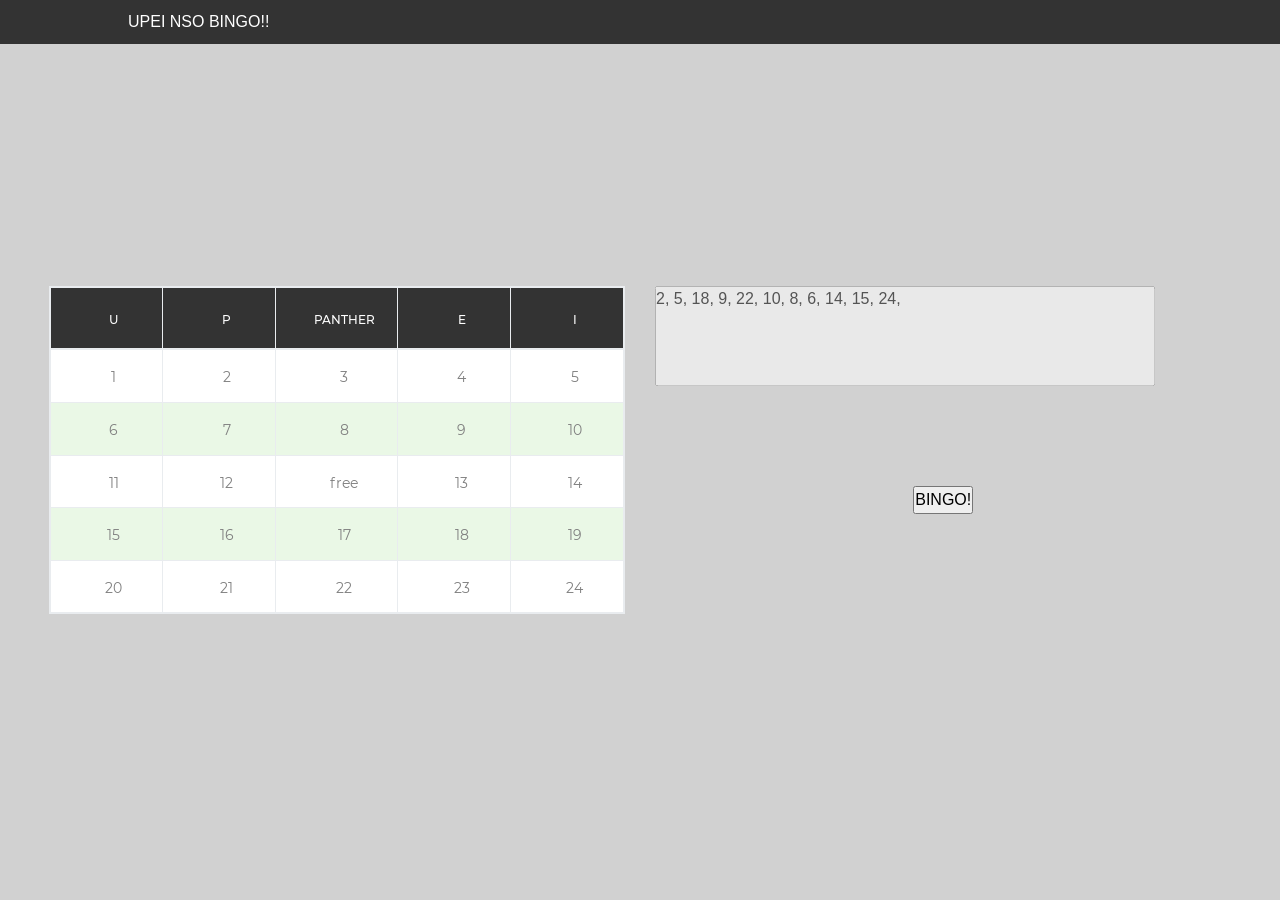
==== commit dc41f9e3: "added header" ====
--- a/index.html
+++ b/index.html
@@ -15,6 +15,11 @@
 
 </head>
 <body>
+	<div class="fixed-header">
+        <div class="page-title">
+            UPEI NSO BINGO!!
+        </div>
+    </div>
 	<div class="container-table100">
 		<div class="row">
 			<div class="col-md-6">
@@ -74,7 +79,7 @@
 				</div>
 			</div>
 			<div class="col-md-6">
-				<textarea disabled="true">2, 5, 18, 9, 22, 10, 8, 6, 14, 15, 24</textarea>
+				<textarea disabled="true">2, 5, 18, 9, 22, 10, 8, 6, 14, 15, 24, </textarea>
 				<div class="bingo-button">				
 					<button name="bingo" value="BINGO!">BINGO!</button>
 				</div>
--- a/css/main.css
+++ b/css/main.css
@@ -68,6 +68,7 @@
   resize: none;
   height: 100px;
   width: 500px;
+  scroll-behavior: smooth;
 }
 
 textarea:focus, input:focus {
@@ -159,6 +160,22 @@
     height: 100px;
 }
 
+.fixed-header {
+  width: 100%;
+  position: fixed;        
+  background: #333;
+  padding: 10px 0;
+  color: #fff;
+}
+.fixed-header{
+  top: 0;
+}
+
+.page-title{
+  width: 80%;
+  margin: 0 auto; /* Center the DIV horizontally */
+}
+
 /*==================================================================
 [ Ver1 ]*/
 .table100.ver1 td {
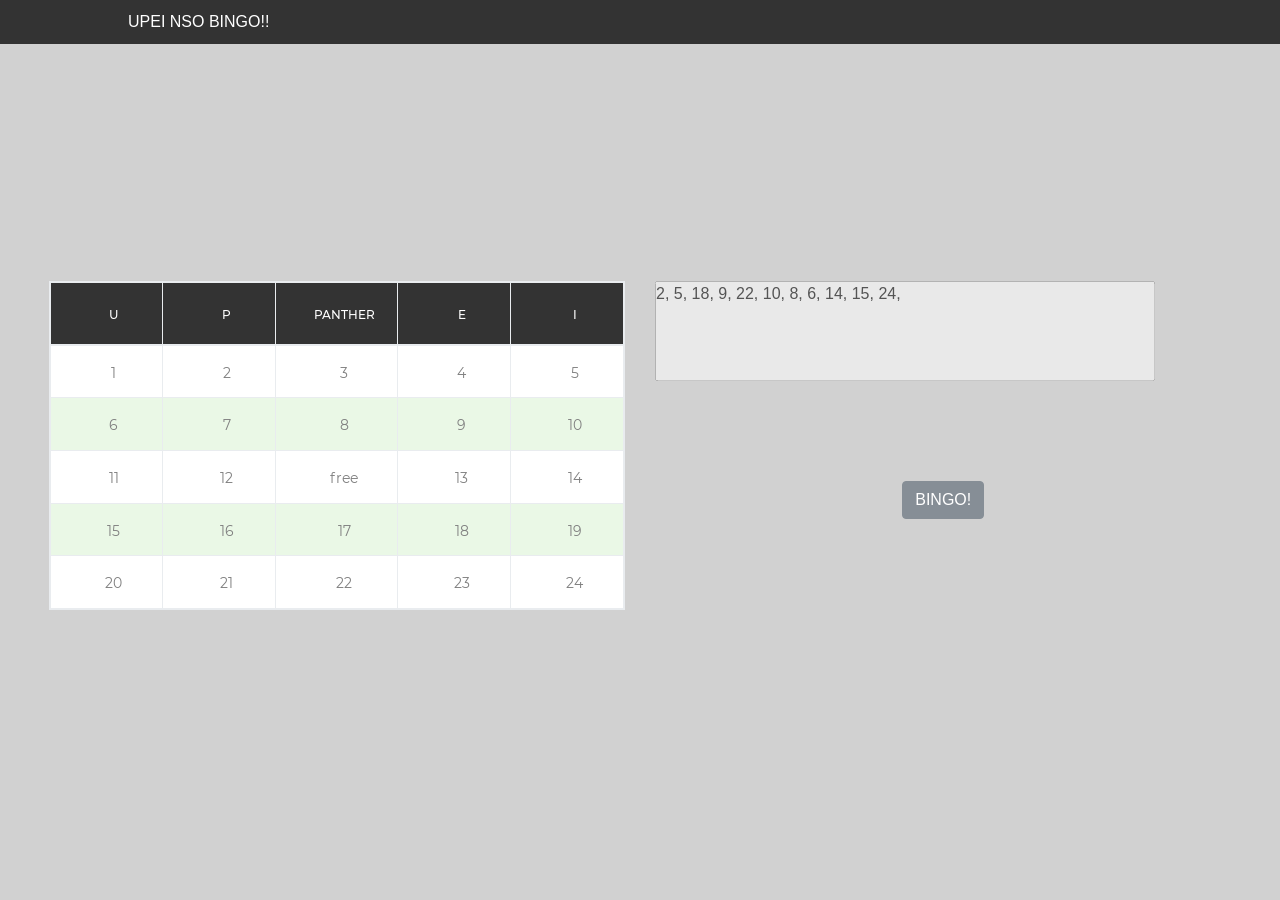
==== commit ab97815f: "cleaning up css" ====
--- a/index.html
+++ b/index.html
@@ -81,7 +81,7 @@
 			<div class="col-md-6">
 				<textarea disabled="true">2, 5, 18, 9, 22, 10, 8, 6, 14, 15, 24, </textarea>
 				<div class="bingo-button">				
-					<button name="bingo" value="BINGO!">BINGO!</button>
+					<button class="btn btn-secondary">BINGO!</button>
 				</div>
 
 			</div>
--- a/css/main.css
+++ b/css/main.css
@@ -6,19 +6,19 @@
 
 @font-face {
   font-family: Montserrat-Regular;
-  src: url('../fonts/montserrat/Montserrat-Regular.ttf');
+  src: url('../fonts/montserrat/Montserrat-Regular.ttf'); 
 }
 
 @font-face {
   font-family: Montserrat-Medium;
-  src: url('../fonts/montserrat/Montserrat-Medium.ttf');
+  src: url('../fonts/montserrat/Montserrat-Medium.ttf'); 
 }
 
 /*//////////////////////////////////////////////////////////////////
 [ RESTYLE TAG ]*/
 * {
-	margin: 0px;
-	padding: 0px;
+	margin: 0px; 
+	padding: 0px; 
 	box-sizing: border-box;
 }
 
@@ -75,12 +75,10 @@
   border-color: transparent !important;
 }
 
-/* ------------------------------------ */
-
 button:hover {
-  cursor: pointer;
-  background-color: #AAAAAA;
-}
+	cursor: pointer;
+}
+
 .bingo-button {
   padding: 100px;
   display: flex;
@@ -91,6 +89,29 @@
 	border: none !important;
 }
 
+div input {
+  text-align: center;
+  color: #000000;
+  width: 100px;
+  height: 100px;
+}
+
+.fixed-header {
+width: 100%;
+position: fixed;        
+background: #333;
+padding: 10px 0;
+color: #fff;
+}
+.fixed-header{
+top: 0;
+}
+
+.page-title{
+width: 80%;
+margin: 0 auto; /* Center the DIV horizontally */
+}
+
 
 
 /*//////////////////////////////////////////////////////////////////
@@ -106,6 +127,7 @@
   min-height: 100vh;
   background: #d1d1d1;
 
+  display: -webkit-box;
   display: -webkit-flex;
   display: -moz-box;
   display: -ms-flexbox;
@@ -153,65 +175,6 @@
   padding-bottom: 14px;
   text-align: center;
 }
-div input {
-    text-align: center;
-    color: #000000;
-    width: 100px;
-    height: 100px;
-}
-
-.fixed-header {
-  width: 100%;
-  position: fixed;        
-  background: #333;
-  padding: 10px 0;
-  color: #fff;
-}
-.fixed-header{
-  top: 0;
-}
-
-.page-title{
-  width: 80%;
-  margin: 0 auto; /* Center the DIV horizontally */
-}
-
-/*==================================================================
-[ Ver1 ]*/
-.table100.ver1 td {
-  font-family: Montserrat-Regular;
-  font-size: 14px;
-  color: #808080;
-  line-height: 1.4;
-}
-
-.table100.ver1 th {
-  font-family: Montserrat-Medium;
-  font-size: 12px;
-  color: #fff;
-  line-height: 1.4;
-  text-transform: uppercase;
-
-  background-color: #36304a;
-}
-
-.table100.ver1 .row100:hover {
-  background-color: #f2f2f2;
-}
-
-.table100.ver1 .hov-column-ver1 {
-  background-color: #f2f2f2;
-}
-
-.table100.ver1 .hov-column-head-ver1 {
-  background-color: #484848 !important;
-}
-
-.table100.ver1 .row100 td:hover {
-  background-color: #6c7ae0;
-  color: #fff;
-}
-
 /*==================================================================
 [ Ver2 ]*/
 .table100.ver2 td {
@@ -292,189 +255,3 @@
   color: #fff;
 }
 
-/*==================================================================
-[ Ver3 ]*/
-.table100.ver3 tbody tr {
-  border-bottom: 1px solid #e5e5e5;
-}
-
-.table100.ver3 td {
-  font-family: Montserrat-Regular;
-  font-size: 14px;
-  color: #808080;
-  line-height: 1.4;
-}
-
-.table100.ver3 th {
-  font-family: Montserrat-Medium;
-  font-size: 12px;
-  color: #fff;
-  line-height: 1.4;
-  text-transform: uppercase;
-
-  background-color: #6c7ae0;
-}
-
-.table100.ver3 .row100:hover td {
-  background-color: #fcebf5;
-}
-
-.table100.ver3 .hov-column-ver3 {
-  background-color: #fcebf5;
-}
-
-.table100.ver3 .hov-column-head-ver3 {
-  background-color: #7b88e3 !important;
-}
-
-.table100.ver3 .row100 td:hover {
-  background-color: #e03e9c;
-  color: #fff;
-}
-
-/*==================================================================
-[ Ver4 ]*/
-
-.table100.ver4 td {
-  font-family: Montserrat-Regular;
-  font-size: 14px;
-  color: #808080;
-  line-height: 1.4;
-}
-
-.table100.ver4 th {
-  font-family: Montserrat-Medium;
-  font-size: 12px;
-  color: #fff;
-  line-height: 1.4;
-  text-transform: uppercase;
-
-  background-color: #fa4251;
-}
-
-.table100.ver4 .row100:hover td {
-  color: #fa4251;
-}
-
-.table100.ver4 .hov-column-ver4 {
-  background-color: #ffebed;
-}
-
-.table100.ver4 .hov-column-head-ver4 {
-  background-color: #f95462 !important;
-}
-
-.table100.ver4 .row100 td:hover {
-  background-color: #ffebed;
-  color: #fa4251;
-}
-
-/*==================================================================
-[ Ver5 ]*/
-.table100.ver5 tbody tr:nth-child(even) {
-  background-color: #e9faff;
-}
-
-.table100.ver5 td {
-  font-family: Montserrat-Regular;
-  font-size: 14px;
-  color: #808080;
-  line-height: 1.4;
-  position: relative;
-}
-
-.table100.ver5 th {
-  font-family: Montserrat-Medium;
-  font-size: 12px;
-  color: #fff;
-  line-height: 1.4;
-  text-transform: uppercase;
-
-  background-color: #002933;
-}
-
-.table100.ver5 .row100:hover td {
-  color: #fe3e64;
-}
-
-.table100.ver5 .hov-column-ver5 {color: #fe3e64;}
-.table100.ver5 .hov-column-ver5::before {
-  content: "";
-  display: block;
-  position: absolute;
-  width: 100%;
-  height: 100%;
-  top: 0;
-  left: 0;
-  pointer-events: none;
-  border-left: 1px solid #f2f2f2;
-  border-right: 1px solid #f2f2f2;
-}
-
-.table100.ver5 .hov-column-head-ver5 {
-  background-color: #1a3f48 !important;
-  color: #fe3e64;
-}
-
-.table100.ver5 .row100 td:hover {
-  color: #fe3e64;
-}
-
-.table100.ver5 .row100 td:hover:before {
-  content: "";
-  display: block;
-  position: absolute;
-  width: 100%;
-  height: 100%;
-  top: 0;
-  left: 0;
-  pointer-events: none;
-  border: 1px solid #fe3e64;
-}
-
-/*==================================================================
-[ Ver6 ]*/
-
-.table100.ver6 {
-  border-radius: 16px;
-  overflow: hidden;
-  background: #7918f2;
-  background: -webkit-linear-gradient(-68deg, #ac32e4 , #4801ff);
-  background: -o-linear-gradient(-68deg, #ac32e4 , #4801ff);
-  background: -moz-linear-gradient(-68deg, #ac32e4 , #4801ff);
-  background: linear-gradient(-68deg, #ac32e4 , #4801ff);
-}
-
-.table100.ver6 table {
-  background-color: transparent;
-}
-
-.table100.ver6 td {
-  font-family: Montserrat-Regular;
-  font-size: 14px;
-  color: #fff;
-  line-height: 1.4;
-}
-
-.table100.ver6 th {
-  font-family: Montserrat-Medium;
-  font-size: 12px;
-  color: #fff;
-  line-height: 1.4;
-  text-transform: uppercase;
-
-  background-color: rgba(255,255,255,0.32);
-}
-
-.table100.ver6 .row100:hover td {
-  background-color: rgba(255,255,255,0.1);
-}
-
-.table100.ver6 .hov-column-ver6 {
-  background-color: rgba(255,255,255,0.1);
-}
-
-
-.table100.ver6 .row100 td:hover {
-  background-color: rgba(255,255,255,0.2);
-}
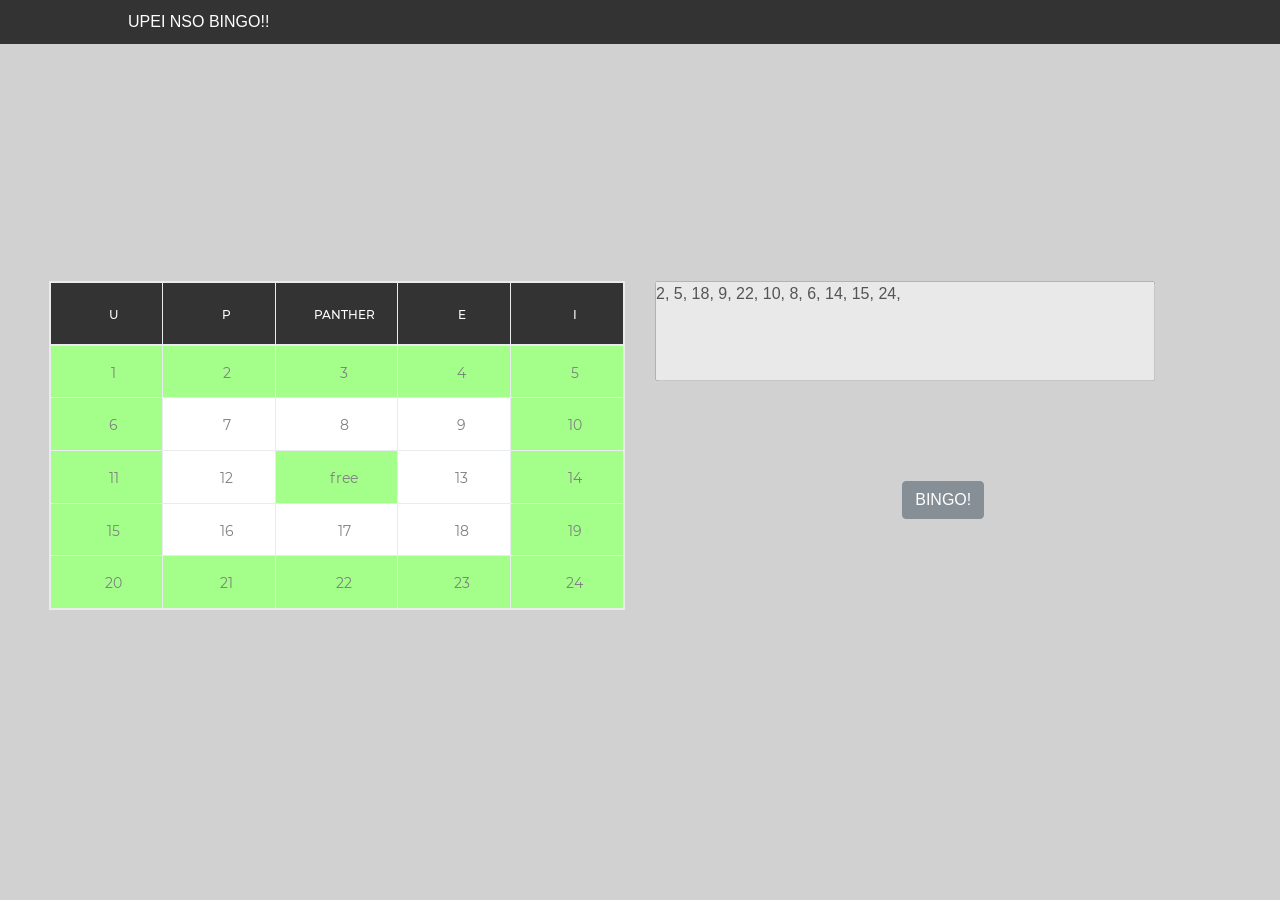
==== commit 8380f1b8: "fixed column highlighting" ====
--- a/index.html
+++ b/index.html
@@ -27,52 +27,52 @@
 					<table data-vertable="ver2">
 						<thead>
 							<tr class="row100 head">
-								<th class="column100">U</th>
-								<th class="column100">P</th>
-								<th class="column100">PANTHER</th>
-								<th class="column100">E</th>
-								<th class="column100">I</th>
+								<th class="column100 column1">U</th>
+								<th class="column100 column2">P</th>
+								<th class="column100 column3">PANTHER</th>
+								<th class="column100 column4">E</th>
+								<th class="column100 column5">I</th>
 							</tr>
 						</thead>
 						<tbody>
 							<tr class="row100">
-								<td class="column100" data-column="column1">1</td>
-								<td class="column100" data-column="column2">2</td>
-								<td class="column100" data-column="column3">3</td>
-								<td class="column100" data-column="column4">4</td>
-								<td class="column100" data-column="column5">5</td>
+								<td class="column100 free column1" data-column="column1">1</td>
+								<td class="column100 free column2" data-column="column2">2</td>
+								<td class="column100 free column3" data-column="column3">3</td>
+								<td class="column100 free column4" data-column="column4">4</td>
+								<td class="column100 free column5" data-column="column5">5</td>
 							</tr>
 
 							<tr class="row100">
-								<td class="column100" data-column="column1">6</td>
-								<td class="column100" data-column="column2">7</td>
-								<td class="column100" data-column="column3">8</td>
-								<td class="column100" data-column="column4">9</td>
-								<td class="column100" data-column="column5">10</td>
+								<td class="column100 free column1" data-column="column1">6</td>
+								<td class="column100 column2" data-column="column2">7</td>
+								<td class="column100 column3" data-column="column3">8</td>
+								<td class="column100 column4" data-column="column4">9</td>
+								<td class="column100 free column5" data-column="column5">10</td>
 							</tr>
 
 							<tr class="row100">
-								<td class="column100" data-column="column1">11</td>
-								<td class="column100" data-column="column2">12</td>
-								<td class="column100" data-column="column3">free</td>
-								<td class="column100" data-column="column4">13</td>
-								<td class="column100" data-column="column5">14</td>
+								<td class="column100 free column1" data-column="column1">11</td>
+								<td class="column100 column2" data-column="column2">12</td>
+								<td class="column100 free column3" data-column="column3">free</td>
+								<td class="column100 column4" data-column="column4">13</td>
+								<td class="column100 free column5" data-column="column5">14</td>
 							</tr>
 
 							<tr class="row100">
-								<td class="column100" data-column="column1">15</td>
-								<td class="column100" data-column="column2">16</td>
-								<td class="column100" data-column="column3">17</td>
-								<td class="column100" data-column="column4">18</td>
-								<td class="column100" data-column="column5">19</td>
+								<td class="column100 free column1" data-column="column1">15</td>
+								<td class="column100 column2" data-column="column2">16</td>
+								<td class="column100 column3" data-column="column3">17</td>
+								<td class="column100 column4" data-column="column4">18</td>
+								<td class="column100 free column5" data-column="column5">19</td>
 							</tr>
 
 							<tr class="row100">
-								<td class="column100" data-column="column1">20</td>
-								<td class="column100" data-column="column2">21</td>
-								<td class="column100" data-column="column3">22</td>
-									<td class="column100" data-column="column4">23</td>
-								<td class="column100" data-column="column5">24</td>
+								<td class="column100 free column1" data-column="column1">20</td>
+								<td class="column100 free column2" data-column="column2">21</td>
+								<td class="column100 free column3" data-column="column3">22</td>
+								<td class="column100 free column4" data-column="column4">23</td>
+								<td class="column100 free column5" data-column="column5">24</td>
 							</tr>
 						</tbody>
 					</table>
--- a/css/main.css
+++ b/css/main.css
@@ -159,11 +159,6 @@
   padding-left: 25px;
 }
 
-.column100.column1 {
-  width: 265px;
-  padding-left: 42px;
-}
-
 .row100.head th {
   padding-top: 24px;
   padding-bottom: 20px;
@@ -215,8 +210,8 @@
 
 /*==================================================================
 [ Ver2 ]*/
-.table100.ver2 tbody tr:nth-child(even) {
-  background-color: #eaf8e6;
+.free {
+  background-color: #a3ff8a;
 }
 
 .table100.ver2 td {
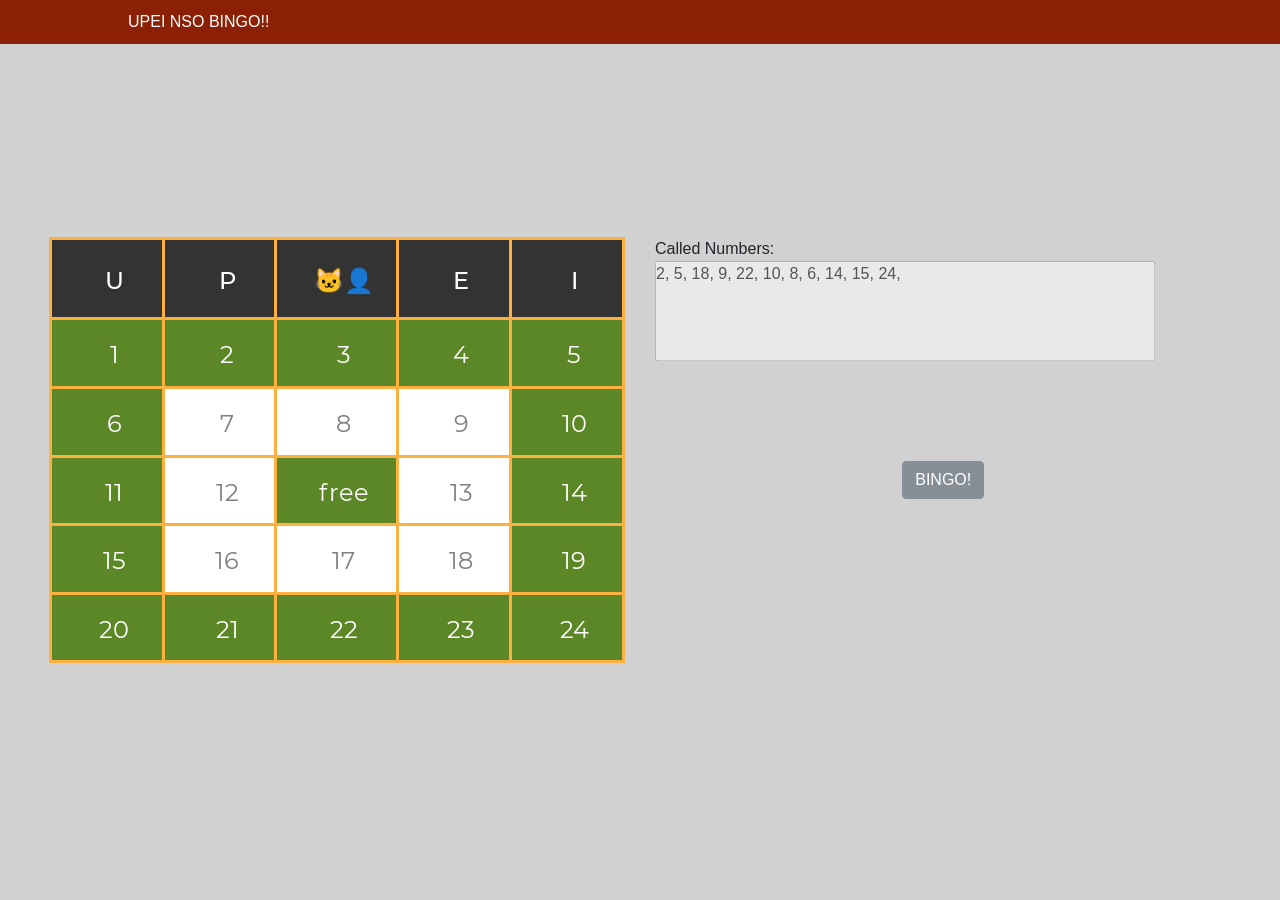
==== commit b8866058: "playing with colour" ====
--- a/index.html
+++ b/index.html
@@ -23,13 +23,13 @@
 	<div class="container-table100">
 		<div class="row">
 			<div class="col-md-6">
-				<div class="table100 ver2 table-bordered">
+				<div class="table100 ver2">
 					<table data-vertable="ver2">
 						<thead>
 							<tr class="row100 head">
 								<th class="column100 column1">U</th>
 								<th class="column100 column2">P</th>
-								<th class="column100 column3">PANTHER</th>
+								<th class="column100 column3">🐱‍👤</th>
 								<th class="column100 column4">E</th>
 								<th class="column100 column5">I</th>
 							</tr>
@@ -79,6 +79,7 @@
 				</div>
 			</div>
 			<div class="col-md-6">
+				<p>Called Numbers:</p>
 				<textarea disabled="true">2, 5, 18, 9, 22, 10, 8, 6, 14, 15, 24, </textarea>
 				<div class="bingo-button">				
 					<button class="btn btn-secondary">BINGO!</button>
--- a/css/main.css
+++ b/css/main.css
@@ -99,7 +99,7 @@
 .fixed-header {
 width: 100%;
 position: fixed;        
-background: #333;
+background: #8c2004;
 padding: 10px 0;
 color: #fff;
 }
@@ -137,19 +137,16 @@
   flex-wrap: wrap;
   padding: 33px 30px;
 }
-
-.wrap-table100 {
-  width: 1300px;
-}
-
 /*//////////////////////////////////////////////////////////////////
 [ Table ]*/
 table {
+  border: 3px solid #fbb040;
   width: 100%;
   background-color: #fff;
 }
 
 th, td {
+  border: 3px solid #fbb040;
   font-weight: unset;
   padding-right: 10px;
 }
@@ -170,60 +167,25 @@
   padding-bottom: 14px;
   text-align: center;
 }
-/*==================================================================
-[ Ver2 ]*/
-.table100.ver2 td {
-  font-family: Montserrat-Regular;
-  font-size: 14px;
-  color: #808080;
-  line-height: 1.4;
-}
-
-.table100.ver2 th {
-  font-family: Montserrat-Medium;
-  font-size: 12px;
-  color: #fff;
-  line-height: 1.4;
-  text-transform: uppercase;
-
-  background-color: #333333;
-}
-
-.table100.ver2 .row100:hover td {
-  background-color: #83d160;
-  color: #fff;
-}
-
-.table100.ver2 .hov-column-ver2 {
-  background-color: #83d160;
-  color: #fff;
-}
-
-.table100.ver2 .hov-column-head-ver2 {
-  background-color: #484848 !important;
-}
-
-.table100.ver2 .row100 td:hover {
-  background-color: #57b846;
-  color: #fff;
-}
+
 
 /*==================================================================
 [ Ver2 ]*/
 .free {
-  background-color: #a3ff8a;
+  background-color: #5c8727;
+  color: #fff !important;
 }
 
 .table100.ver2 td {
   font-family: Montserrat-Regular;
-  font-size: 14px;
+  font-size: 24px;
   color: #808080;
   line-height: 1.4;
 }
 
 .table100.ver2 th {
   font-family: Montserrat-Medium;
-  font-size: 12px;
+  font-size: 24px;
   color: #fff;
   line-height: 1.4;
   text-transform: uppercase;
@@ -232,12 +194,12 @@
 }
 
 .table100.ver2 .row100:hover td {
-  background-color: #83d160;
+  background-color: #658c45;
   color: #fff;
 }
 
 .table100.ver2 .hov-column-ver2 {
-  background-color: #83d160;
+  background-color: #658c45;
   color: #fff;
 }
 
@@ -246,7 +208,7 @@
 }
 
 .table100.ver2 .row100 td:hover {
-  background-color: #57b846;
-  color: #fff;
-}
-
+  background-color: #fbb040;
+  color: #fff;
+}
+
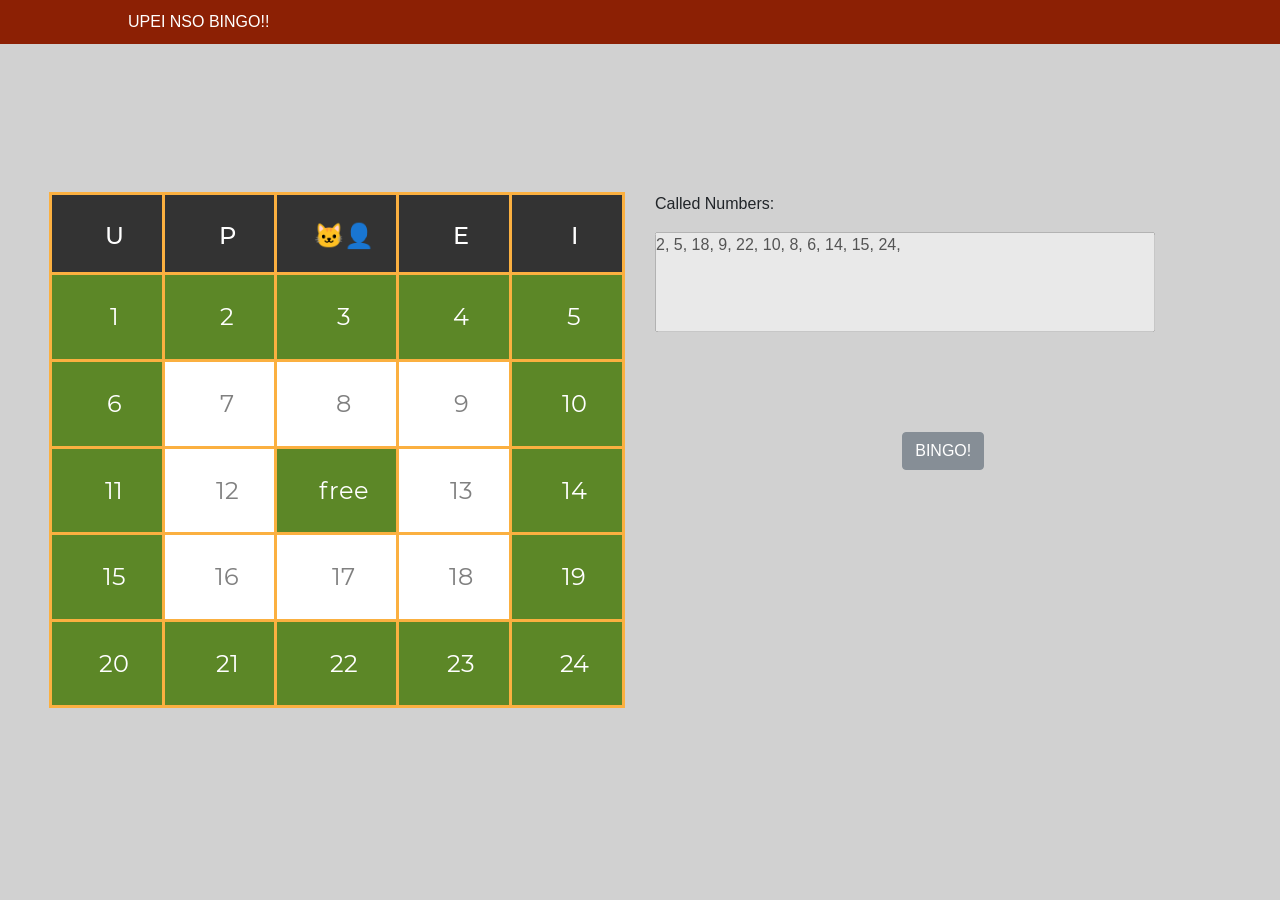
==== commit 4719532a: "cleaning up css" ====
--- a/index.html
+++ b/index.html
@@ -23,56 +23,56 @@
 	<div class="container-table100">
 		<div class="row">
 			<div class="col-md-6">
-				<div class="table100 ver2">
-					<table data-vertable="ver2">
+				<div class="table100">
+					<table>
 						<thead>
-							<tr class="row100 head">
-								<th class="column100 column1">U</th>
-								<th class="column100 column2">P</th>
-								<th class="column100 column3">🐱‍👤</th>
-								<th class="column100 column4">E</th>
-								<th class="column100 column5">I</th>
+							<tr class="cardRow head">
+								<th>U</th>
+								<th>P</th>
+								<th>🐱‍👤</th>
+								<th>E</th>
+								<th>I</th>
 							</tr>
 						</thead>
 						<tbody>
-							<tr class="row100">
-								<td class="column100 free column1" data-column="column1">1</td>
-								<td class="column100 free column2" data-column="column2">2</td>
-								<td class="column100 free column3" data-column="column3">3</td>
-								<td class="column100 free column4" data-column="column4">4</td>
-								<td class="column100 free column5" data-column="column5">5</td>
+							<tr class="cardRow">
+								<td class="free">1</td>
+								<td class="free">2</td>
+								<td class="free">3</td>
+								<td class="free">4</td>
+								<td class="free">5</td>
 							</tr>
 
-							<tr class="row100">
-								<td class="column100 free column1" data-column="column1">6</td>
-								<td class="column100 column2" data-column="column2">7</td>
-								<td class="column100 column3" data-column="column3">8</td>
-								<td class="column100 column4" data-column="column4">9</td>
-								<td class="column100 free column5" data-column="column5">10</td>
+							<tr class="cardRow">
+								<td class="free">6</td>
+								<td>7</td>
+								<td>8</td>
+								<td>9</td>
+								<td class="free">10</td>
 							</tr>
 
-							<tr class="row100">
-								<td class="column100 free column1" data-column="column1">11</td>
-								<td class="column100 column2" data-column="column2">12</td>
-								<td class="column100 free column3" data-column="column3">free</td>
-								<td class="column100 column4" data-column="column4">13</td>
-								<td class="column100 free column5" data-column="column5">14</td>
+							<tr class="cardRow">
+								<td class="free">11</td>
+								<td>12</td>
+								<td class="free">free</td>
+								<td>13</td>
+								<td class="free">14</td>
 							</tr>
 
-							<tr class="row100">
-								<td class="column100 free column1" data-column="column1">15</td>
-								<td class="column100 column2" data-column="column2">16</td>
-								<td class="column100 column3" data-column="column3">17</td>
-								<td class="column100 column4" data-column="column4">18</td>
-								<td class="column100 free column5" data-column="column5">19</td>
+							<tr class="cardRow">
+								<td class="free">15</td>
+								<td>16</td>
+								<td>17</td>
+								<td>18</td>
+								<td class="free">19</td>
 							</tr>
 
-							<tr class="row100">
-								<td class="column100 free column1" data-column="column1">20</td>
-								<td class="column100 free column2" data-column="column2">21</td>
-								<td class="column100 free column3" data-column="column3">22</td>
-								<td class="column100 free column4" data-column="column4">23</td>
-								<td class="column100 free column5" data-column="column5">24</td>
+							<tr class="cardRow">
+								<td class="free">20</td>
+								<td class="free">21</td>
+								<td class="free">22</td>
+								<td class="free">23</td>
+								<td class="free">24</td>
 							</tr>
 						</tbody>
 					</table>
--- a/css/main.css
+++ b/css/main.css
@@ -27,41 +27,6 @@
 	font-family: sans-serif;
 }
 
-/* ------------------------------------ */
-a {
-	margin: 0px;
-	transition: all 0.4s;
-	-webkit-transition: all 0.4s;
-  -o-transition: all 0.4s;
-  -moz-transition: all 0.4s;
-}
-
-a:focus {
-	outline: none !important;
-}
-
-a:hover {
-	text-decoration: none;
-}
-
-/* ------------------------------------ */
-h1,h2,h3,h4,h5,h6 {margin: 0px;}
-
-p {margin: 0px;}
-
-ul, li {
-	margin: 0px;
-	list-style-type: none;
-}
-
-
-/* ------------------------------------ */
-input {
-  display: block;
-	outline: none;
-	border: none !important;
-}
-
 textarea {
   display: block;
   outline: none;
@@ -69,14 +34,6 @@
   height: 100px;
   width: 500px;
   scroll-behavior: smooth;
-}
-
-textarea:focus, input:focus {
-  border-color: transparent !important;
-}
-
-button:hover {
-	cursor: pointer;
 }
 
 .bingo-button {
@@ -102,9 +59,6 @@
 background: #8c2004;
 padding: 10px 0;
 color: #fff;
-}
-.fixed-header{
-top: 0;
 }
 
 .page-title{
@@ -149,41 +103,34 @@
   border: 3px solid #fbb040;
   font-weight: unset;
   padding-right: 10px;
-}
-
-.column100 {
   width: 130px;
   padding-left: 25px;
 }
 
-.row100.head th {
+.cardRow th {
   padding-top: 24px;
   padding-bottom: 20px;
   text-align: center;
 }
 
-.row100 td {
-  padding-top: 18px;
-  padding-bottom: 14px;
+.cardRow td {
+  padding-top: 25px;
+  padding-bottom: 25px;
   text-align: center;
 }
-
-
-/*==================================================================
-[ Ver2 ]*/
 .free {
   background-color: #5c8727;
   color: #fff !important;
 }
 
-.table100.ver2 td {
+.table100 td {
   font-family: Montserrat-Regular;
   font-size: 24px;
   color: #808080;
   line-height: 1.4;
 }
 
-.table100.ver2 th {
+.table100 th {
   font-family: Montserrat-Medium;
   font-size: 24px;
   color: #fff;
@@ -193,22 +140,3 @@
   background-color: #333333;
 }
 
-.table100.ver2 .row100:hover td {
-  background-color: #658c45;
-  color: #fff;
-}
-
-.table100.ver2 .hov-column-ver2 {
-  background-color: #658c45;
-  color: #fff;
-}
-
-.table100.ver2 .hov-column-head-ver2 {
-  background-color: #484848 !important;
-}
-
-.table100.ver2 .row100 td:hover {
-  background-color: #fbb040;
-  color: #fff;
-}
-
